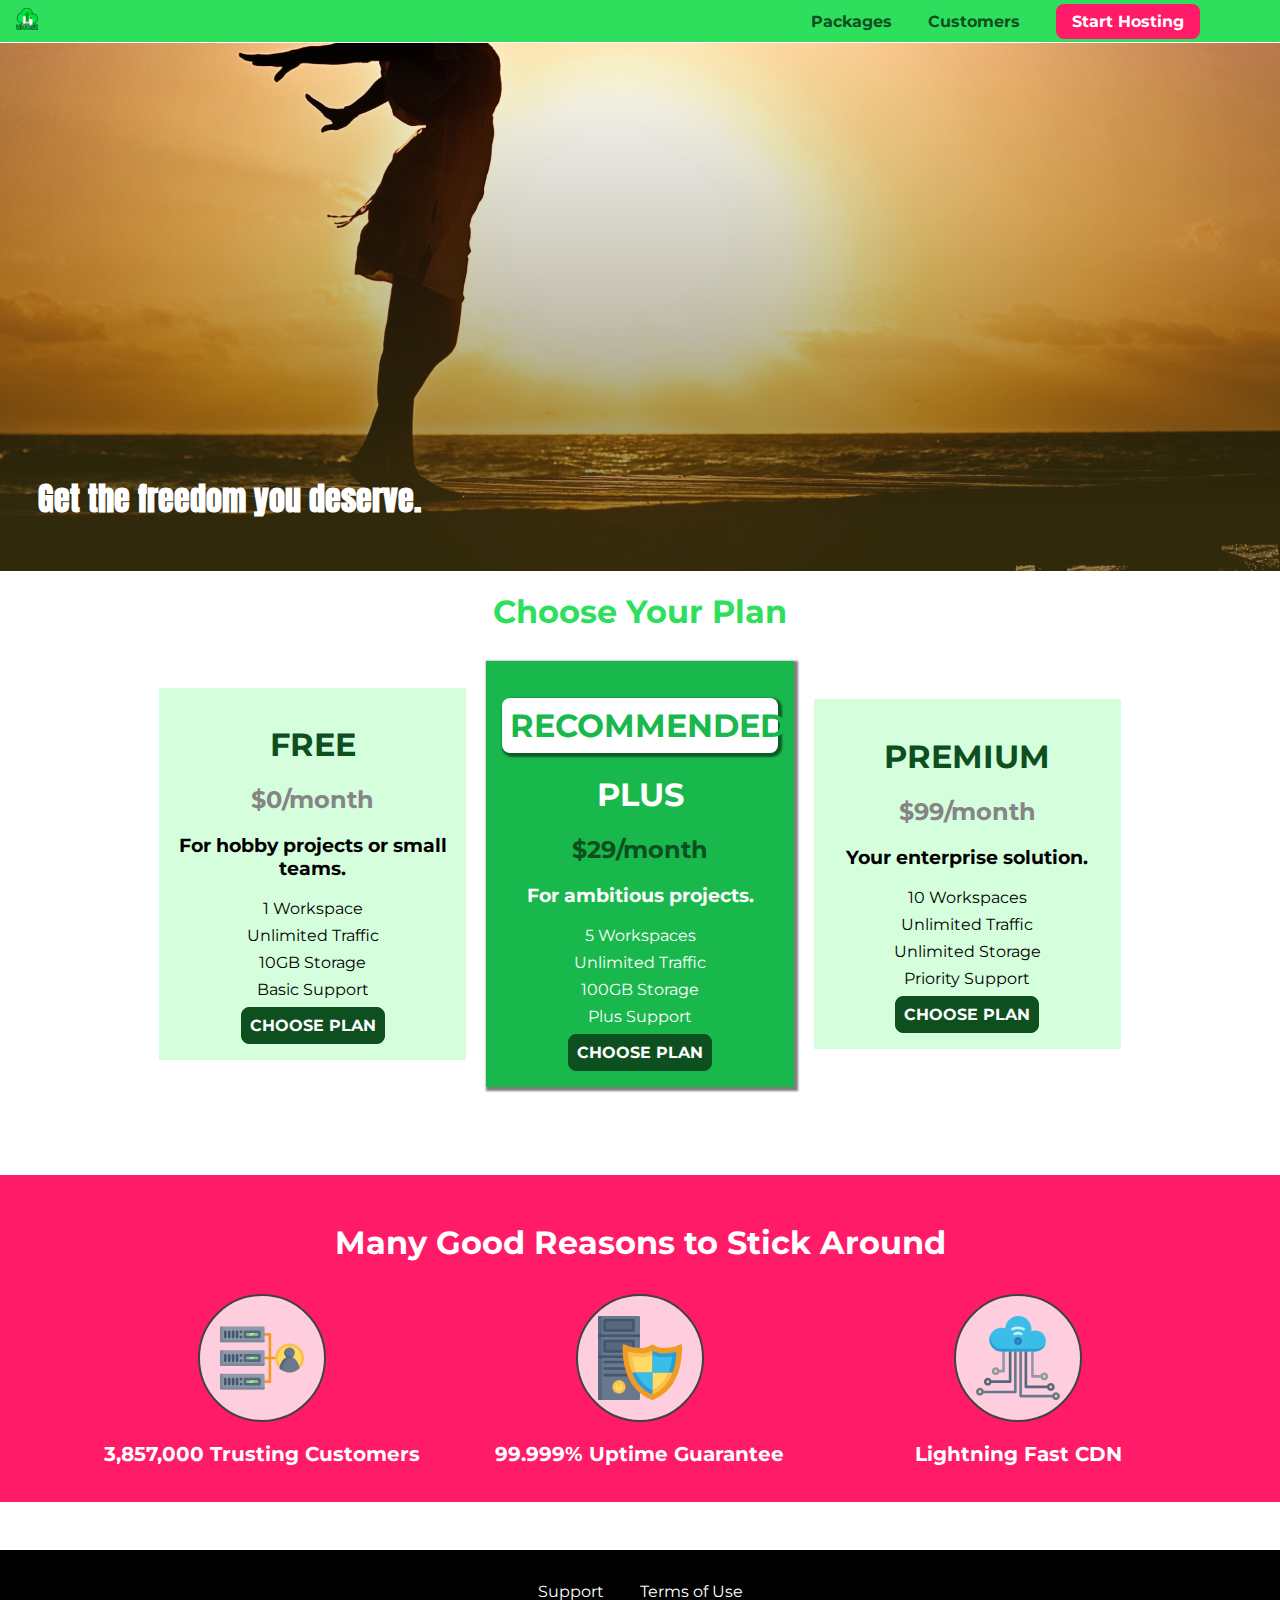
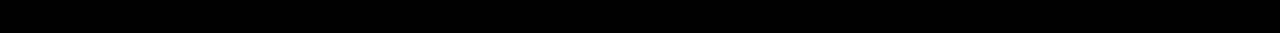
==== index.html @ b47373d7 "add backdrop to each html file and backdrop class in shared css" ====
<!DOCTYPE html>
<html lang="en">

<head>
    <meta charset="UTF-8">
    <meta http-equiv="X-UA-Compatible" content="ie=edge">
    <title>uHost</title>
    <link rel="shortcut icon" href="favicon.png">
    <link href="https://fonts.googleapis.com/css?family=Anton" rel="stylesheet">
    <link href="https://fonts.googleapis.com/css?family=Montserrat:400,700" rel="stylesheet">
    <link rel="stylesheet" href="shared.css">
    <link rel="stylesheet" href="main.css">
</head>

<body>
    <div class="backdrop"></div>
    <header class="main-header">
        <div>
            <a href="index.html" class="main-header__brand">
                <img src="images/uhost-icon.png" alt="uHost - Your favorite hosting company">
            </a>
        </div>
        <nav class="main-nav">
            <ul class="main-nav__items">
                <li class="main-nav__item">
                    <a href="packages/index.html">Packages</a>
                </li>
                <li class="main-nav__item">
                    <a href="customers/index.html">Customers</a>
                </li>
                <li class="main-nav__item main-nav__item--cta">
                    <a href="start-hosting/index.html">Start Hosting</a>
                </li>
            </ul>
        </nav>
    </header>
    <main>
        <section id="product-overview">
            <h1>Get the freedom you deserve.</h1>
        </section>
        <section id="plans">
            <h1 class="section-title">Choose Your Plan</h1>
            <div class="plan__list">
                <article class="plan">
                    <h1 class="plan__title">FREE</h1>
                    <h2 class="plan__price">$0/month</h2>
                    <h3>For hobby projects or small teams.</h3>
                    <ul class="plan__features">
                        <li class="plan__feature">1 Workspace</li>
                        <li class="plan__feature">Unlimited Traffic</li>
                        <li class="plan__feature">10GB Storage</li>
                        <li class="plan__feature">Basic Support</li>
                    </ul>
                    <div>
                        <button class="button">CHOOSE PLAN</button>
                    </div>
                </article>
                <article class="plan plan--highlighted">
                    <h1 class="plan__annotation">RECOMMENDED</h1>
                    <h1 class="plan__title">PLUS</h1>
                    <h2 class="plan__price">$29/month</h2>
                    <h3>For ambitious projects.</h3>
                    <ul class="plan__features">
                        <li class="plan__feature">5 Workspaces</li>
                        <li class="plan__feature">Unlimited Traffic</li>
                        <li class="plan__feature">100GB Storage</li>
                        <li class="plan__feature">Plus Support</li>
                    </ul>
                    <div>
                        <button class="button">CHOOSE PLAN</button>
                    </div>
                </article>
                <article class="plan">
                    <h1 class="plan__title">PREMIUM</h1>
                    <h2 class="plan__price">$99/month</h2>
                    <h3>Your enterprise solution.</h3>
                    <ul class="plan__features">
                        <li class="plan__feature">10 Workspaces</li>
                        <li class="plan__feature">Unlimited Traffic</li>
                        <li class="plan__feature">Unlimited Storage</li>
                        <li class="plan__feature">Priority Support</li>
                    </ul>
                    <div>
                        <button class="button">CHOOSE PLAN</button>
                    </div>
                </article>
            </div>
        </section>
        <section id="key-features">
            <h1 class="section-title">Many Good Reasons to Stick Around</h1>
            <ul class="key-feature__list">
                <li class="key-feature">
                    <div class="key-feature__image">
                        <svg viewBox="0 0 512 512">
                            <path style="fill:#F09B24;" d="M344,248h-32V112c0-4.418-3.582-8-8-8h-40c-4.418,0-8,3.582-8,8s3.582,8,8,8h32v128h-32  c-4.418,0-8,3.582-8,8s3.582,8,8,8h32v128h-32c-4.418,0-8,3.582-8,8s3.582,8,8,8h40c4.418,0,8-3.582,8-8V264h32c4.418,0,8-3.582,8-8  S348.418,248,344,248z"
                            />
                            <path style="fill:#8E9AA9;" d="M264,64H8c-4.418,0-8,3.582-8,8v80c0,4.418,3.582,8,8,8h256c4.418,0,8-3.582,8-8V72  C272,67.582,268.418,64,264,64z"
                            />
                            <path style="fill:#7C899B;" d="M24,144c-4.418,0-8-3.582-8-8V64H8c-4.418,0-8,3.582-8,8v80c0,4.418,3.582,8,8,8h256  c4.418,0,8-3.582,8-8v-8H24z"
                            />
                            <rect x="152" y="96" style="fill:#B8E3A8;" width="88" height="32" />
                            <g>
                                <polygon style="fill:#7EC97D;" points="152,96 152,128 166,128 198,96  " />
                                <polygon style="fill:#7EC97D;" points="220,96 188,128 240,128 240,96  " />
                            </g>
                            <path style="fill:#56677E;" d="M240,136h-88c-4.418,0-8-3.582-8-8V96c0-4.418,3.582-8,8-8h88c4.418,0,8,3.582,8,8v32  C248,132.418,244.418,136,240,136z M160,120h72v-16h-72V120z"
                            />
                            <g>
                                <path style="fill:#435670;" d="M32,136c-4.418,0-8-3.582-8-8V96c0-4.418,3.582-8,8-8s8,3.582,8,8v32C40,132.418,36.418,136,32,136z   "
                                />
                                <path style="fill:#435670;" d="M56,136c-4.418,0-8-3.582-8-8V96c0-4.418,3.582-8,8-8s8,3.582,8,8v32C64,132.418,60.418,136,56,136z   "
                                />
                                <path style="fill:#435670;" d="M80,136c-4.418,0-8-3.582-8-8V96c0-4.418,3.582-8,8-8s8,3.582,8,8v32C88,132.418,84.418,136,80,136z   "
                                />
                                <path style="fill:#435670;" d="M104,136c-4.418,0-8-3.582-8-8V96c0-4.418,3.582-8,8-8s8,3.582,8,8v32   C112,132.418,108.418,136,104,136z"
                                />
                                <path style="fill:#435670;" d="M128,105c-4.418,0-8-3.582-8-8v-1c0-4.418,3.582-8,8-8s8,3.582,8,8v1   C136,101.418,132.418,105,128,105z"
                                />
                                <path style="fill:#435670;" d="M128,136c-4.418,0-8-3.582-8-8v-1c0-4.418,3.582-8,8-8s8,3.582,8,8v1   C136,132.418,132.418,136,128,136z"
                                />
                            </g>
                            <path style="fill:#8E9AA9;" d="M264,208H8c-4.418,0-8,3.582-8,8v80c0,4.418,3.582,8,8,8h256c4.418,0,8-3.582,8-8v-80  C272,211.582,268.418,208,264,208z"
                            />
                            <path style="fill:#7C899B;" d="M24,288c-4.418,0-8-3.582-8-8v-72H8c-4.418,0-8,3.582-8,8v80c0,4.418,3.582,8,8,8h256  c4.418,0,8-3.582,8-8v-8H24z"
                            />
                            <rect x="152" y="240" style="fill:#B8E3A8;" width="88" height="32" />
                            <g>
                                <polygon style="fill:#7EC97D;" points="152,240 152,272 166,272 198,240  " />
                                <polygon style="fill:#7EC97D;" points="220,240 188,272 240,272 240,240  " />
                            </g>
                            <path style="fill:#56677E;" d="M240,280h-88c-4.418,0-8-3.582-8-8v-32c0-4.418,3.582-8,8-8h88c4.418,0,8,3.582,8,8v32  C248,276.418,244.418,280,240,280z M160,264h72v-16h-72V264z"
                            />
                            <g>
                                <path style="fill:#435670;" d="M32,280c-4.418,0-8-3.582-8-8v-32c0-4.418,3.582-8,8-8s8,3.582,8,8v32C40,276.418,36.418,280,32,280   z"
                                />
                                <path style="fill:#435670;" d="M56,280c-4.418,0-8-3.582-8-8v-32c0-4.418,3.582-8,8-8s8,3.582,8,8v32C64,276.418,60.418,280,56,280   z"
                                />
                                <path style="fill:#435670;" d="M80,280c-4.418,0-8-3.582-8-8v-32c0-4.418,3.582-8,8-8s8,3.582,8,8v32C88,276.418,84.418,280,80,280   z"
                                />
                                <path style="fill:#435670;" d="M104,280c-4.418,0-8-3.582-8-8v-32c0-4.418,3.582-8,8-8s8,3.582,8,8v32   C112,276.418,108.418,280,104,280z"
                                />
                                <path style="fill:#435670;" d="M128,249c-4.418,0-8-3.582-8-8v-1c0-4.418,3.582-8,8-8s8,3.582,8,8v1   C136,245.418,132.418,249,128,249z"
                                />
                                <path style="fill:#435670;" d="M128,280c-4.418,0-8-3.582-8-8v-1c0-4.418,3.582-8,8-8s8,3.582,8,8v1   C136,276.418,132.418,280,128,280z"
                                />
                            </g>
                            <path style="fill:#8E9AA9;" d="M264,352H8c-4.418,0-8,3.582-8,8v80c0,4.418,3.582,8,8,8h256c4.418,0,8-3.582,8-8v-80  C272,355.582,268.418,352,264,352z"
                            />
                            <path style="fill:#7C899B;" d="M24,432c-4.418,0-8-3.582-8-8v-72H8c-4.418,0-8,3.582-8,8v80c0,4.418,3.582,8,8,8h256  c4.418,0,8-3.582,8-8v-8H24z"
                            />
                            <rect x="152" y="384" style="fill:#B8E3A8;" width="88" height="32" />
                            <g>
                                <polygon style="fill:#7EC97D;" points="152,384 152,416 166,416 198,384  " />
                                <polygon style="fill:#7EC97D;" points="220,384 188,416 240,416 240,384  " />
                            </g>
                            <path style="fill:#56677E;" d="M240,424h-88c-4.418,0-8-3.582-8-8v-32c0-4.418,3.582-8,8-8h88c4.418,0,8,3.582,8,8v32  C248,420.418,244.418,424,240,424z M160,408h72v-16h-72V408z"
                            />
                            <g>
                                <path style="fill:#435670;" d="M32,424c-4.418,0-8-3.582-8-8v-32c0-4.418,3.582-8,8-8s8,3.582,8,8v32C40,420.418,36.418,424,32,424   z"
                                />
                                <path style="fill:#435670;" d="M56,424c-4.418,0-8-3.582-8-8v-32c0-4.418,3.582-8,8-8s8,3.582,8,8v32C64,420.418,60.418,424,56,424   z"
                                />
                                <path style="fill:#435670;" d="M80,424c-4.418,0-8-3.582-8-8v-32c0-4.418,3.582-8,8-8s8,3.582,8,8v32C88,420.418,84.418,424,80,424   z"
                                />
                                <path style="fill:#435670;" d="M104,424c-4.418,0-8-3.582-8-8v-32c0-4.418,3.582-8,8-8s8,3.582,8,8v32   C112,420.418,108.418,424,104,424z"
                                />
                                <path style="fill:#435670;" d="M128,393c-4.418,0-8-3.582-8-8v-1c0-4.418,3.582-8,8-8s8,3.582,8,8v1   C136,389.418,132.418,393,128,393z"
                                />
                                <path style="fill:#435670;" d="M128,424c-4.418,0-8-3.582-8-8v-1c0-4.418,3.582-8,8-8s8,3.582,8,8v1   C136,420.418,132.418,424,128,424z"
                                />
                            </g>
                            <path style="fill:#F7C14D;" d="M424,168c-48.523,0-88,39.477-88,88s39.477,88,88,88s88-39.477,88-88S472.523,168,424,168z" />
                            <path style="fill:#FFDB66;" d="M424,184c-39.701,0-72,32.299-72,72s32.299,72,72,72s72-32.299,72-72S463.701,184,424,184z" />
                            <path style="fill:#69788D;" d="M484.893,314.16C476.393,274.588,451.922,248,424,248s-52.393,26.588-60.893,66.16  c-0.605,2.82,0.354,5.749,2.511,7.664C381.731,336.124,402.465,344,424,344s42.269-7.876,58.381-22.176  C484.539,319.909,485.498,316.98,484.893,314.16z"
                            />
                            <path style="fill:#56677E;" d="M434.053,249.171C430.768,248.403,427.411,248,424,248c-27.922,0-52.393,26.588-60.893,66.16  c-0.605,2.82,0.354,5.749,2.511,7.664c3.383,3.002,6.979,5.703,10.734,8.125C384.904,286.243,407.373,255.378,434.053,249.171z"
                            />
                            <path style="fill:#69788D;" d="M424,192c-17.645,0-32,14.355-32,32s14.355,32,32,32s32-14.355,32-32S441.645,192,424,192z" />
                            <path style="fill:#56677E;" d="M432,248c-17.645,0-32-14.355-32-32c0-6.783,2.128-13.076,5.742-18.258  C397.444,203.53,392,213.138,392,224c0,17.645,14.355,32,32,32c10.862,0,20.471-5.444,26.258-13.742  C445.076,245.872,438.783,248,432,248z"
                            />

                        </svg>
                    </div>
                    <p class="key-feature__description">3,857,000 Trusting Customers</p>
                </li>
                <li class="key-feature">
                    <div class="key-feature__image">
                        <svg viewBox="0 0 512 512">
                            <path style="fill:#69788D;" d="M248,0H8C3.582,0,0,3.582,0,8v496c0,4.418,3.582,8,8,8h240c4.418,0,8-3.582,8-8V8  C256,3.582,252.418,0,248,0z"
                            />
                            <path style="fill:#56677E;" d="M24,504V8c0-4.418,3.582-8,8-8H8C3.582,0,0,3.582,0,8v496c0,4.418,3.582,8,8,8h24  C27.582,512,24,508.418,24,504z"
                            />
                            <g>
                                <rect x="0" y="112" style="fill:#435670;" width="256" height="16" />
                                <rect x="0" y="240" style="fill:#435670;" width="256" height="16" />
                            </g>
                            <path style="fill:#F7C14D;" d="M128,392c-22.056,0-40,17.944-40,40s17.944,40,40,40s40-17.944,40-40S150.056,392,128,392z" />
                            <path style="fill:#FFDB66;" d="M128,408c-13.233,0-24,10.767-24,24s10.767,24,24,24s24-10.767,24-24S141.233,408,128,408z" />
                            <path style="fill:#F7C14D;" d="M128,392c-2.739,0-5.414,0.278-8,0.805V424c0,4.418,3.582,8,8,8c4.418,0,8-3.582,8-8v-31.195  C133.414,392.278,130.739,392,128,392z"
                            />
                            <g>
                                <path style="fill:#435670;" d="M216,288H40c-4.418,0-8-3.582-8-8s3.582-8,8-8h176c4.418,0,8,3.582,8,8S220.418,288,216,288z"
                                />
                                <path style="fill:#435670;" d="M216,328H40c-4.418,0-8-3.582-8-8s3.582-8,8-8h176c4.418,0,8,3.582,8,8S220.418,328,216,328z"
                                />
                                <path style="fill:#435670;" d="M216,368H40c-4.418,0-8-3.582-8-8s3.582-8,8-8h176c4.418,0,8,3.582,8,8S220.418,368,216,368z"
                                />
                                <path style="fill:#435670;" d="M216,16H40c-4.418,0-8,3.582-8,8v64c0,4.418,3.582,8,8,8h176c4.418,0,8-3.582,8-8V24   C224,19.582,220.418,16,216,16z"
                                />
                            </g>
                            <rect x="48" y="32" style="fill:#56677E;" width="160" height="48" />
                            <path style="fill:#435670;" d="M216,144H40c-4.418,0-8,3.582-8,8v64c0,4.418,3.582,8,8,8h176c4.418,0,8-3.582,8-8v-64  C224,147.582,220.418,144,216,144z"
                            />
                            <rect x="48" y="160" style="fill:#56677E;" width="160" height="48" />
                            <path style="fill:#F09B24;" d="M511.747,180.237c-0.194-6.537-8.107-10.107-13.135-5.894c-5.6,4.693-42.904,21.282-98.514,21.282  c-33.45,0-64.625-20.999-64.929-21.206c-2.9-1.991-6.764-1.85-9.512,0.346c-2.677,2.135-27.201,20.86-63.793,20.86  c-55.607,0-92.914-16.589-98.515-21.282c-5.028-4.211-12.941-0.645-13.135,5.894c-1.634,54.834,4.655,105.941,18.693,151.903  c12.096,39.604,29.759,74.047,52.497,102.373c27.538,34.304,62.743,59.882,104.66,76.045c3.069,1.918,6.757,1.921,9.83,0  c41.917-16.163,77.122-41.741,104.66-76.045c22.738-28.326,40.401-62.77,52.497-102.373  C507.092,286.179,513.381,235.071,511.747,180.237z"
                            />
                            <path style="fill:#F7C14D;" d="M476.21,221.226c-1.953-1.631-4.568-2.235-7.036-1.628c-21.686,5.327-44.926,8.028-69.075,8.028  c-25.926,0-49.633-8.975-64.955-16.504c-2.307-1.134-5.016-1.091-7.284,0.116c-14.059,7.477-36.919,16.388-65.994,16.388  c-24.153,0-47.394-2.701-69.075-8.028c-5.155-1.268-10.221,2.966-9.894,8.261c2.077,33.693,7.668,65.635,16.616,94.935  c22.774,74.565,66.139,126.334,128.888,153.868c2.032,0.891,4.397,0.891,6.43,0c61.777-27.107,104.716-78.876,127.62-153.868  c8.948-29.3,14.539-61.241,16.616-94.935C479.224,225.319,478.163,222.856,476.21,221.226z"
                            />
                            <path style="fill:#FFDB66;" d="M331.609,451.727c-52.604-25.289-89.304-70.987-109.144-135.944  c-6.532-21.39-11.162-44.336-13.82-68.447c17.133,2.852,34.952,4.291,53.22,4.291c29.394,0,53.376-7.793,69.978-15.561  c17.44,7.736,41.656,15.561,68.256,15.561c18.267,0,36.085-1.439,53.219-4.291c-2.659,24.112-7.288,47.06-13.82,68.448  C419.545,381.108,383.27,426.805,331.609,451.727z"
                            />
                            <g>
                                <path style="fill:#2C9DD4;" d="M479.066,227.858c0.157-2.539-0.903-5.002-2.856-6.633s-4.568-2.235-7.036-1.628   c-21.686,5.327-44.926,8.028-69.075,8.028c-25.926,0-49.633-8.975-64.955-16.504c-1.057-0.52-2.2-0.78-3.345-0.806l-0.072,133.351   h123.601c2.556-6.746,4.933-13.702,7.123-20.874C471.398,293.493,476.989,261.552,479.066,227.858z"
                                />
                                <path style="fill:#2C9DD4;" d="M206.658,343.667c24.153,63.42,65.028,108.108,121.743,132.995c1.031,0.452,2.147,0.673,3.263,0.666   l0.063-133.661H206.658z"
                                />
                            </g>
                            <g>
                                <path style="fill:#3CBDE8;" d="M439.497,315.783c6.532-21.389,11.161-44.336,13.82-68.448c-17.134,2.852-34.952,4.291-53.219,4.291   c-26.6,0-50.815-7.824-68.256-15.561l-0.116,107.601h97.758C433.179,334.807,436.524,325.518,439.497,315.783z"
                                />
                                <path style="fill:#3CBDE8;" d="M232.523,343.667c21.144,50.298,54.363,86.56,99.087,108.06l0.117-108.06H232.523z" />
                            </g>
                        </svg>
                    </div>
                    <p class="key-feature__description">99.999% Uptime Guarantee</p>
                </li>
                <li class="key-feature">
                    <div class="key-feature__image">
                        <svg viewBox="0 0 512 512">
                            <path style="fill:#8E9AA9;" d="M168,200c-4.418,0-8,3.582-8,8v120h-17.376c-3.302-9.311-12.194-16-22.624-16  c-13.234,0-24,10.767-24,24s10.766,24,24,24c10.429,0,19.321-6.689,22.624-16H168c4.418,0,8-3.582,8-8V208  C176,203.582,172.418,200,168,200z"
                            />
                            <path style="fill:#FFDB66;" d="M120,328c-4.411,0-8,3.589-8,8s3.589,8,8,8s8-3.589,8-8S124.411,328,120,328z" />
                            <path style="fill:#56677E;" d="M208,200c-4.418,0-8,3.582-8,8v184H94.624C91.322,382.689,82.43,376,72,376  c-13.234,0-24,10.767-24,24s10.766,24,24,24c10.429,0,19.321-6.689,22.624-16H208c4.418,0,8-3.582,8-8V208  C216,203.582,212.418,200,208,200z"
                            />
                            <path style="fill:#FFDB66;" d="M72,392c-4.411,0-8,3.589-8,8s3.589,8,8,8s8-3.589,8-8S76.411,392,72,392z" />
                            <path style="fill:#69788D;" d="M240,208c-4.418,0-8,3.582-8,8v239H47.24c-2.671-10.34-12.078-18-23.24-18c-13.234,0-24,10.767-24,24  s10.766,24,24,24c9.666,0,18.009-5.747,21.809-14H240c4.418,0,8-3.582,8-8V216C248,211.582,244.418,208,240,208z"
                            />
                            <path style="fill:#FFDB66;" d="M24,453c-4.411,0-8,3.589-8,8s3.589,8,8,8s8-3.589,8-8S28.411,453,24,453z" />
                            <path style="fill:#69788D;" d="M488,464c-10.429,0-19.321,6.689-22.624,16H280V208c0-4.418-3.582-8-8-8s-8,3.582-8,8v280  c0,4.418,3.582,8,8,8h193.376c3.302,9.311,12.194,16,22.624,16c13.234,0,24-10.767,24-24S501.234,464,488,464z"
                            />
                            <path style="fill:#FFDB66;" d="M488,480c-4.411,0-8,3.589-8,8s3.589,8,8,8s8-3.589,8-8S492.411,480,488,480z" />
                            <path style="fill:#56677E;" d="M456,408c-10.429,0-19.321,6.689-22.624,16H312V208c0-4.418-3.582-8-8-8s-8,3.582-8,8v224  c0,4.418,3.582,8,8,8h129.376c3.302,9.311,12.194,16,22.624,16c13.234,0,24-10.767,24-24S469.234,408,456,408z"
                            />
                            <path style="fill:#FFDB66;" d="M456,424c-4.411,0-8,3.589-8,8s3.589,8,8,8s8-3.589,8-8S460.411,424,456,424z" />
                            <path style="fill:#8E9AA9;" d="M416,344c-10.429,0-19.321,6.689-22.624,16H352V208c0-4.418-3.582-8-8-8s-8,3.582-8,8v160  c0,4.418,3.582,8,8,8h49.376c3.302,9.311,12.194,16,22.624,16c13.234,0,24-10.767,24-24S429.234,344,416,344z"
                            />
                            <path style="fill:#FFDB66;" d="M416,360c-4.411,0-8,3.589-8,8s3.589,8,8,8s8-3.589,8-8S420.411,360,416,360z" />
                            <path style="fill:#3CBDE8;" d="M362,88c-8.741,0-17.231,1.751-25.06,5.085C337.646,88.797,338,84.43,338,80  c0-44.112-35.888-80-80-80c-42.823,0-77.895,33.816-79.909,76.149C170.393,73.415,162.244,72,154,72c-39.701,0-72,32.299-72,72  s32.299,72,72,72h208c35.29,0,64-28.71,64-64S397.29,88,362,88z"
                            />
                            <path style="fill:#2C9DD4;" d="M368,200H160c-39.701,0-72-32.299-72-72c0-5.863,0.721-11.559,2.05-17.019  C84.918,120.88,82,132.102,82,144c0,39.701,32.299,72,72,72h208c30.389,0,55.88-21.296,62.379-49.743  C413.565,186.327,392.352,200,368,200z"
                            />
                            <path style="fill:#2A7DB5;" d="M256,128c-13.234,0-24,10.767-24,24s10.766,24,24,24c13.233,0,24-10.767,24-24S269.233,128,256,128z"
                            />
                            <path style="fill:#2C9DD4;" d="M256,144c-4.411,0-8,3.589-8,8s3.589,8,8,8c4.411,0,8-3.589,8-8S260.411,144,256,144z" />
                            <g>
                                <path style="fill:#C5F1FA;" d="M221.755,87.695c-2.994,0-5.864-1.688-7.233-4.572c-1.894-3.991-0.194-8.763,3.798-10.657   C230.157,66.849,242.834,64,256,64c13.166,0,25.844,2.849,37.68,8.466c3.992,1.895,5.692,6.666,3.798,10.657   s-6.666,5.692-10.657,3.798C277.144,82.328,266.774,80,256,80c-10.774,0-21.144,2.328-30.821,6.921   C224.072,87.446,222.904,87.695,221.755,87.695z"
                                />
                                <path style="fill:#C5F1FA;" d="M276.545,116.618c-1.148,0-2.316-0.249-3.424-0.774C267.745,113.293,261.985,112,256,112   c-5.985,0-11.745,1.293-17.121,3.844c-3.991,1.895-8.763,0.192-10.657-3.798c-1.894-3.992-0.193-8.764,3.798-10.657   C239.557,97.813,247.625,96,256,96c8.376,0,16.444,1.813,23.98,5.389c3.991,1.894,5.692,6.665,3.798,10.657   C282.41,114.93,279.539,116.618,276.545,116.618z"
                                />
                            </g>

                        </svg>
                    </div>
                    <p class="key-feature__description">Lightning Fast CDN</p>
                </li>
            </ul>
        </section>
    </main>
    <footer class="main-footer">
        <nav>
            <ul class="main-footer__links">
                <li class="main-footer__link">
                    <a href="#">Support</a>
                </li>
                <li class="main-footer__link">
                    <a href="#">Terms of Use</a>
                </li>
            </ul>
        </nav>
    </footer>
</body>

</html>
---- shared.css ----
* {
  box-sizing: border-box;
}

body {
  font-family: 'Montserrat', sans-serif;
  margin: 0;
}

.backdrop {
  display: none;
  position: fixed;
  z-index: 100;
  width: 100%;
  height: 100%;
  background: rgba(0,0,0,0.5);
}

.main-header {
  width: 100%;
  position: fixed;
  top: 0;
  left: 0;
  background: #2ddf5c;
  padding: 8px 16px;
  z-index: 1;
}

.main-header > div {
  display: inline-block;
  vertical-align: middle;
}

.main-header__brand {
  color: #0e4f1f;
  text-decoration: none;
  font-weight: bold;
  font-size: 22px;
  height: 22px;
  /* width: 20px; */
  display: inline-block;
}

.main-header__brand img {
  height: 100%;
  /* width: 100%; */
}

.main-nav {
  display: inline-block;
  text-align: right;
  width: calc(100% - 74px);
  vertical-align: middle;
}

.main-nav__items {
  margin: 0;
  padding: 0;
  list-style: none;
}

.main-nav__item {
  display: inline-block;
  margin: 0 16px;
}

.main-nav__item a {
  text-decoration: none;
  color: #0e4f1f;
  font-weight: bold;
  padding: 3px 0;
}

.main-nav__item a:hover,
.main-nav__item a:active {
  color: white;
  border-bottom: 5px solid white;
}

.main-nav__item--cta a {
  color: white;
  background: #ff1b68;
  padding: 8px 16px;
  border-radius: 8px;
}

.main-nav__item--cta a:hover,
.main-nav__item--cta a:active {
  color: #ff1b68;
  background: white;
  border: none;
}

.main-footer {
  background: black;
  padding: 32px;
  margin-top: 48px;
}

.main-footer__links {
  list-style: none;
  margin: 0;
  padding: 0;
  text-align: center;
}

.main-footer__link {
  display: inline-block;
  margin: 0 16px;
}

.main-footer__link a {
  color: white;
  text-decoration: none;
}

.main-footer__link a:hover,
.main-footer__link a:active {
  color: #ccc;
}

.button {
  background: #0e4f1f;
  color: white;
  font: inherit;
  border: 1.5px solid #0e4f1f;
  padding: 8px;
  border-radius: 8px;
  font-weight: bold;
  cursor: pointer;
}

.button:hover,
.button:active {
  background: white;
  color: #0e4f1f;
}

.button:focus {
  outline: none;
}
---- main.css ----
#product-overview {
  background: linear-gradient(to top, rgba(80, 68, 18, 0.6) 10%, transparent),
    url("images/freedom.jpg") left 10% bottom 20%/cover no-repeat border-box,
    #ff1b68;
  /* background-image: url("freedom.jpg");
    background-size: cover;
    background-position: left 10% bottom 20%; */
  /* background-repeat: no-repeat;
    background-origin: border-box;
    background-clip: border-box; */
  /* background-image: linear-gradient(180deg, red 70%, blue 60%, rgba(0,0,0,0.5)); */
  /* background-image: radial-gradient(ellipse farthest-corner at 20% 50%, red, blue 70%, green); */
  width: 100%;
  height: 528px;
  padding: 10px;
  margin-top: 43px;
  /* border: 5px dashed red; */
  position: relative;
}

.section-title {
  color: #2ddf5c;
  text-align: center;
}

#product-overview h1 {
  color: white;
  font-family: "Anton", sans-serif;
  position: absolute;
  bottom: 5%;
  left: 3%;
}

.plan__list {
  width: 80%;
  margin: auto;
  text-align: center;
}

.plan {
  background: #d5ffdc;
  text-align: center;
  padding: 16px;
  margin: 8px;
  display: inline-block;
  width: 30%;
  vertical-align: middle;
}

.plan--highlighted {
  background: #19b84c;
  color: white;
  box-shadow: 2px 2px 2px 2px rgba(0, 0, 0, 0.5);
}

.plan__annotation {
  background: white;
  color: #19b84c;
  padding: 8px;
  box-shadow: 2px 2px 2px 2px rgba(0, 0, 0, 0.5);
  border-radius: 8px;
}

.plan__title {
  color: #0e4f1f;
}

.plan__price {
  color: #858585;
}

.plan--highlighted .plan__title {
  color: white;
}

.plan--highlighted .plan__price {
  color: #0e4f1f;
}

.plan__features {
  list-style: none;
  margin: 0;
  padding: 0;
}

.plan__feature {
  margin: 8px 0;
}

#key-features {
  background: #ff1b68;
  margin-top: 80px;
  padding: 16px;
}

#key-features .section-title {
  color: white;
  margin: 32px;
}

.key-feature__list {
  list-style: none;
  margin: 0;
  padding: 0;
  text-align: center;
}

.key-feature {
  display: inline-block;
  width: 30%;
  vertical-align: top;
}

.key-feature__image {
  background: #ffcede;
  width: 128px;
  height: 128px;
  border: 2px solid #424242;
  border-radius: 50%;
  margin: auto;
  padding: 20px;
}

.key-feature__description {
  text-align: center;
  font-weight: bold;
  color: white;
  font-size: 20px;
}

/* h1 {
    font-family: sans-serif;
} */
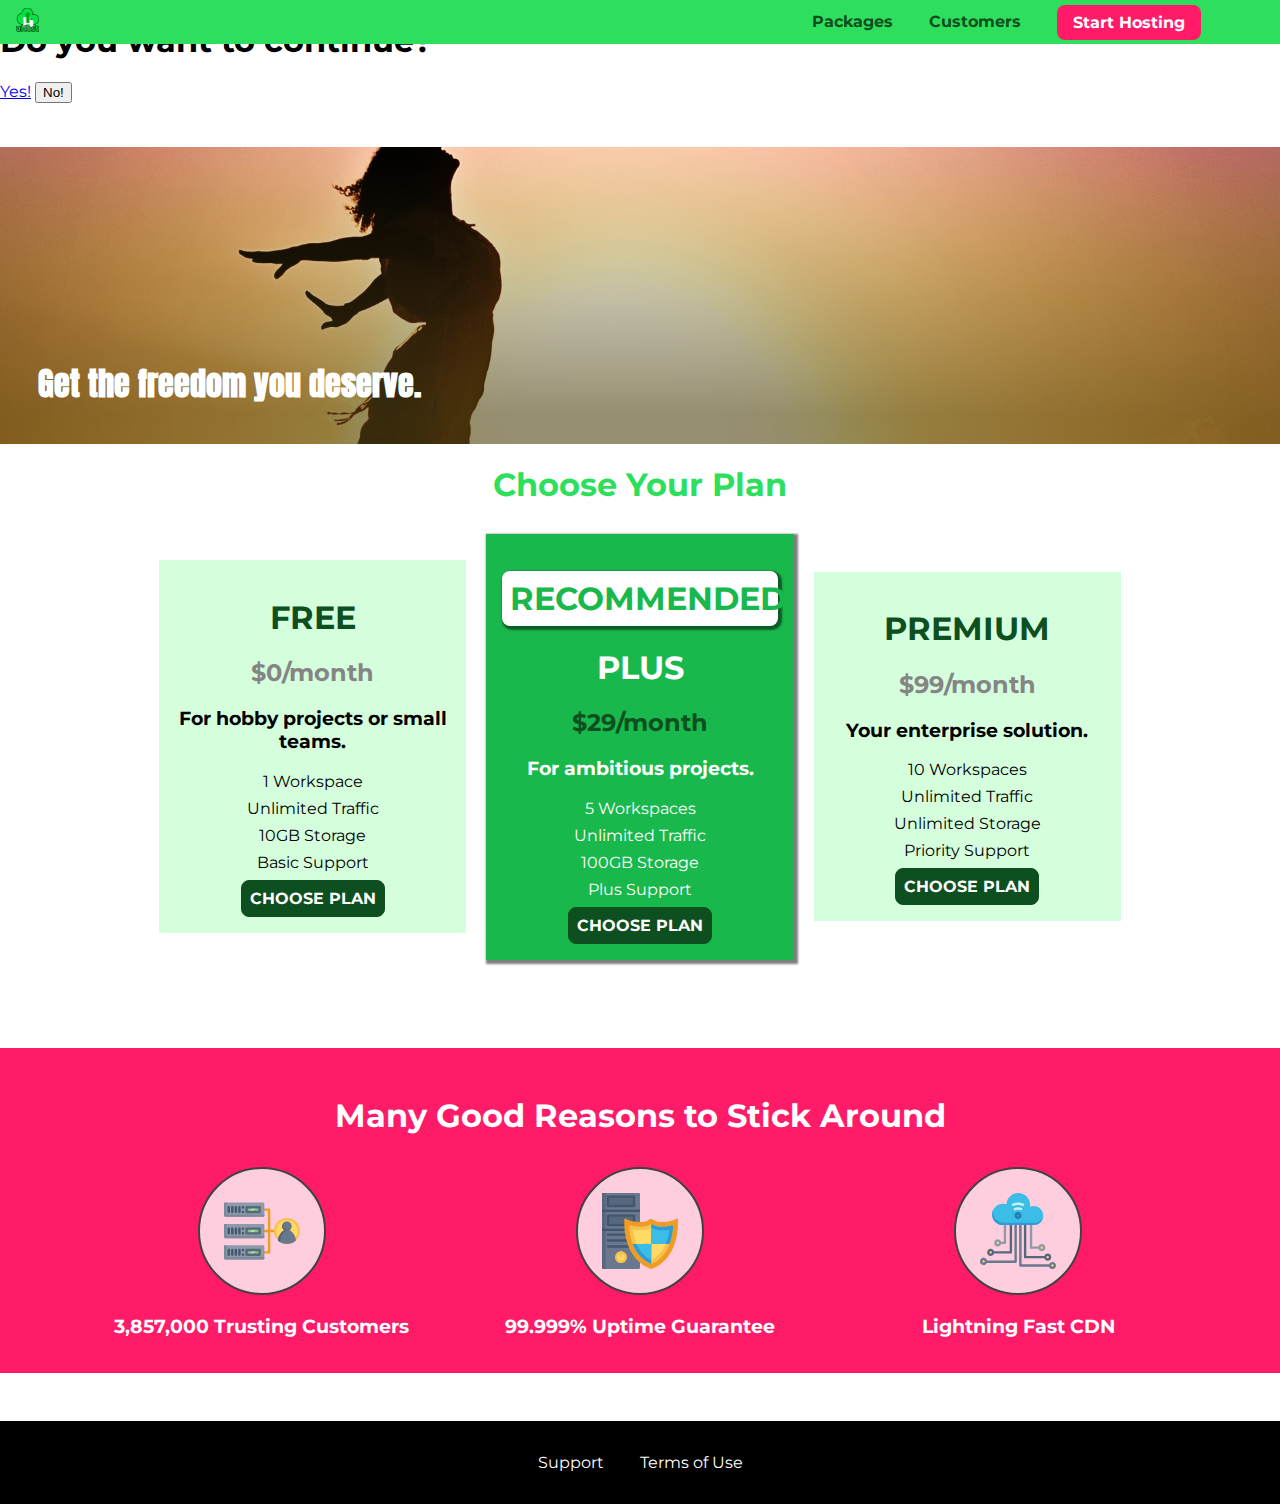
==== commit 5e98f65d: "add modal class to main html" ====
--- a/index.html
+++ b/index.html
@@ -1,292 +1,517 @@
 <!DOCTYPE html>
 <html lang="en">
+  <head>
+    <meta charset="UTF-8" />
+    <meta http-equiv="X-UA-Compatible" content="ie=edge" />
+    <title>uHost</title>
+    <link rel="shortcut icon" href="favicon.png" />
+    <link
+      href="https://fonts.googleapis.com/css?family=Anton"
+      rel="stylesheet"
+    />
+    <link
+      href="https://fonts.googleapis.com/css?family=Montserrat:400,700"
+      rel="stylesheet"
+    />
+    <link rel="stylesheet" href="shared.css" />
+    <link rel="stylesheet" href="main.css" />
+  </head>
 
-<head>
-    <meta charset="UTF-8">
-    <meta http-equiv="X-UA-Compatible" content="ie=edge">
-    <title>uHost</title>
-    <link rel="shortcut icon" href="favicon.png">
-    <link href="https://fonts.googleapis.com/css?family=Anton" rel="stylesheet">
-    <link href="https://fonts.googleapis.com/css?family=Montserrat:400,700" rel="stylesheet">
-    <link rel="stylesheet" href="shared.css">
-    <link rel="stylesheet" href="main.css">
-</head>
-
-<body>
+  <body>
     <div class="backdrop"></div>
+    <div class="modal">
+      <h1 class="modal__title">Do you want to continue?</h1>
+      <div class="modal__actions">
+        <a href="start-hosting/index.html" class="modal__action">Yes!</a>
+        <button class="modal__action modal__action--negative" type="button">
+          No!
+        </button>
+      </div>
+    </div>
     <header class="main-header">
-        <div>
-            <a href="index.html" class="main-header__brand">
-                <img src="images/uhost-icon.png" alt="uHost - Your favorite hosting company">
-            </a>
-        </div>
-        <nav class="main-nav">
-            <ul class="main-nav__items">
-                <li class="main-nav__item">
-                    <a href="packages/index.html">Packages</a>
-                </li>
-                <li class="main-nav__item">
-                    <a href="customers/index.html">Customers</a>
-                </li>
-                <li class="main-nav__item main-nav__item--cta">
-                    <a href="start-hosting/index.html">Start Hosting</a>
-                </li>
-            </ul>
-        </nav>
+      <div>
+        <a href="index.html" class="main-header__brand">
+          <img
+            src="images/uhost-icon.png"
+            alt="uHost - Your favorite hosting company"
+          />
+        </a>
+      </div>
+      <nav class="main-nav">
+        <ul class="main-nav__items">
+          <li class="main-nav__item">
+            <a href="packages/index.html">Packages</a>
+          </li>
+          <li class="main-nav__item">
+            <a href="customers/index.html">Customers</a>
+          </li>
+          <li class="main-nav__item main-nav__item--cta">
+            <a href="start-hosting/index.html">Start Hosting</a>
+          </li>
+        </ul>
+      </nav>
     </header>
     <main>
-        <section id="product-overview">
-            <h1>Get the freedom you deserve.</h1>
-        </section>
-        <section id="plans">
-            <h1 class="section-title">Choose Your Plan</h1>
-            <div class="plan__list">
-                <article class="plan">
-                    <h1 class="plan__title">FREE</h1>
-                    <h2 class="plan__price">$0/month</h2>
-                    <h3>For hobby projects or small teams.</h3>
-                    <ul class="plan__features">
-                        <li class="plan__feature">1 Workspace</li>
-                        <li class="plan__feature">Unlimited Traffic</li>
-                        <li class="plan__feature">10GB Storage</li>
-                        <li class="plan__feature">Basic Support</li>
-                    </ul>
-                    <div>
-                        <button class="button">CHOOSE PLAN</button>
-                    </div>
-                </article>
-                <article class="plan plan--highlighted">
-                    <h1 class="plan__annotation">RECOMMENDED</h1>
-                    <h1 class="plan__title">PLUS</h1>
-                    <h2 class="plan__price">$29/month</h2>
-                    <h3>For ambitious projects.</h3>
-                    <ul class="plan__features">
-                        <li class="plan__feature">5 Workspaces</li>
-                        <li class="plan__feature">Unlimited Traffic</li>
-                        <li class="plan__feature">100GB Storage</li>
-                        <li class="plan__feature">Plus Support</li>
-                    </ul>
-                    <div>
-                        <button class="button">CHOOSE PLAN</button>
-                    </div>
-                </article>
-                <article class="plan">
-                    <h1 class="plan__title">PREMIUM</h1>
-                    <h2 class="plan__price">$99/month</h2>
-                    <h3>Your enterprise solution.</h3>
-                    <ul class="plan__features">
-                        <li class="plan__feature">10 Workspaces</li>
-                        <li class="plan__feature">Unlimited Traffic</li>
-                        <li class="plan__feature">Unlimited Storage</li>
-                        <li class="plan__feature">Priority Support</li>
-                    </ul>
-                    <div>
-                        <button class="button">CHOOSE PLAN</button>
-                    </div>
-                </article>
+      <section id="product-overview">
+        <h1>Get the freedom you deserve.</h1>
+      </section>
+      <section id="plans">
+        <h1 class="section-title">Choose Your Plan</h1>
+        <div class="plan__list">
+          <article class="plan">
+            <h1 class="plan__title">FREE</h1>
+            <h2 class="plan__price">$0/month</h2>
+            <h3>For hobby projects or small teams.</h3>
+            <ul class="plan__features">
+              <li class="plan__feature">1 Workspace</li>
+              <li class="plan__feature">Unlimited Traffic</li>
+              <li class="plan__feature">10GB Storage</li>
+              <li class="plan__feature">Basic Support</li>
+            </ul>
+            <div>
+              <button class="button">CHOOSE PLAN</button>
             </div>
-        </section>
-        <section id="key-features">
-            <h1 class="section-title">Many Good Reasons to Stick Around</h1>
-            <ul class="key-feature__list">
-                <li class="key-feature">
-                    <div class="key-feature__image">
-                        <svg viewBox="0 0 512 512">
-                            <path style="fill:#F09B24;" d="M344,248h-32V112c0-4.418-3.582-8-8-8h-40c-4.418,0-8,3.582-8,8s3.582,8,8,8h32v128h-32  c-4.418,0-8,3.582-8,8s3.582,8,8,8h32v128h-32c-4.418,0-8,3.582-8,8s3.582,8,8,8h40c4.418,0,8-3.582,8-8V264h32c4.418,0,8-3.582,8-8  S348.418,248,344,248z"
-                            />
-                            <path style="fill:#8E9AA9;" d="M264,64H8c-4.418,0-8,3.582-8,8v80c0,4.418,3.582,8,8,8h256c4.418,0,8-3.582,8-8V72  C272,67.582,268.418,64,264,64z"
-                            />
-                            <path style="fill:#7C899B;" d="M24,144c-4.418,0-8-3.582-8-8V64H8c-4.418,0-8,3.582-8,8v80c0,4.418,3.582,8,8,8h256  c4.418,0,8-3.582,8-8v-8H24z"
-                            />
-                            <rect x="152" y="96" style="fill:#B8E3A8;" width="88" height="32" />
-                            <g>
-                                <polygon style="fill:#7EC97D;" points="152,96 152,128 166,128 198,96  " />
-                                <polygon style="fill:#7EC97D;" points="220,96 188,128 240,128 240,96  " />
-                            </g>
-                            <path style="fill:#56677E;" d="M240,136h-88c-4.418,0-8-3.582-8-8V96c0-4.418,3.582-8,8-8h88c4.418,0,8,3.582,8,8v32  C248,132.418,244.418,136,240,136z M160,120h72v-16h-72V120z"
-                            />
-                            <g>
-                                <path style="fill:#435670;" d="M32,136c-4.418,0-8-3.582-8-8V96c0-4.418,3.582-8,8-8s8,3.582,8,8v32C40,132.418,36.418,136,32,136z   "
-                                />
-                                <path style="fill:#435670;" d="M56,136c-4.418,0-8-3.582-8-8V96c0-4.418,3.582-8,8-8s8,3.582,8,8v32C64,132.418,60.418,136,56,136z   "
-                                />
-                                <path style="fill:#435670;" d="M80,136c-4.418,0-8-3.582-8-8V96c0-4.418,3.582-8,8-8s8,3.582,8,8v32C88,132.418,84.418,136,80,136z   "
-                                />
-                                <path style="fill:#435670;" d="M104,136c-4.418,0-8-3.582-8-8V96c0-4.418,3.582-8,8-8s8,3.582,8,8v32   C112,132.418,108.418,136,104,136z"
-                                />
-                                <path style="fill:#435670;" d="M128,105c-4.418,0-8-3.582-8-8v-1c0-4.418,3.582-8,8-8s8,3.582,8,8v1   C136,101.418,132.418,105,128,105z"
-                                />
-                                <path style="fill:#435670;" d="M128,136c-4.418,0-8-3.582-8-8v-1c0-4.418,3.582-8,8-8s8,3.582,8,8v1   C136,132.418,132.418,136,128,136z"
-                                />
-                            </g>
-                            <path style="fill:#8E9AA9;" d="M264,208H8c-4.418,0-8,3.582-8,8v80c0,4.418,3.582,8,8,8h256c4.418,0,8-3.582,8-8v-80  C272,211.582,268.418,208,264,208z"
-                            />
-                            <path style="fill:#7C899B;" d="M24,288c-4.418,0-8-3.582-8-8v-72H8c-4.418,0-8,3.582-8,8v80c0,4.418,3.582,8,8,8h256  c4.418,0,8-3.582,8-8v-8H24z"
-                            />
-                            <rect x="152" y="240" style="fill:#B8E3A8;" width="88" height="32" />
-                            <g>
-                                <polygon style="fill:#7EC97D;" points="152,240 152,272 166,272 198,240  " />
-                                <polygon style="fill:#7EC97D;" points="220,240 188,272 240,272 240,240  " />
-                            </g>
-                            <path style="fill:#56677E;" d="M240,280h-88c-4.418,0-8-3.582-8-8v-32c0-4.418,3.582-8,8-8h88c4.418,0,8,3.582,8,8v32  C248,276.418,244.418,280,240,280z M160,264h72v-16h-72V264z"
-                            />
-                            <g>
-                                <path style="fill:#435670;" d="M32,280c-4.418,0-8-3.582-8-8v-32c0-4.418,3.582-8,8-8s8,3.582,8,8v32C40,276.418,36.418,280,32,280   z"
-                                />
-                                <path style="fill:#435670;" d="M56,280c-4.418,0-8-3.582-8-8v-32c0-4.418,3.582-8,8-8s8,3.582,8,8v32C64,276.418,60.418,280,56,280   z"
-                                />
-                                <path style="fill:#435670;" d="M80,280c-4.418,0-8-3.582-8-8v-32c0-4.418,3.582-8,8-8s8,3.582,8,8v32C88,276.418,84.418,280,80,280   z"
-                                />
-                                <path style="fill:#435670;" d="M104,280c-4.418,0-8-3.582-8-8v-32c0-4.418,3.582-8,8-8s8,3.582,8,8v32   C112,276.418,108.418,280,104,280z"
-                                />
-                                <path style="fill:#435670;" d="M128,249c-4.418,0-8-3.582-8-8v-1c0-4.418,3.582-8,8-8s8,3.582,8,8v1   C136,245.418,132.418,249,128,249z"
-                                />
-                                <path style="fill:#435670;" d="M128,280c-4.418,0-8-3.582-8-8v-1c0-4.418,3.582-8,8-8s8,3.582,8,8v1   C136,276.418,132.418,280,128,280z"
-                                />
-                            </g>
-                            <path style="fill:#8E9AA9;" d="M264,352H8c-4.418,0-8,3.582-8,8v80c0,4.418,3.582,8,8,8h256c4.418,0,8-3.582,8-8v-80  C272,355.582,268.418,352,264,352z"
-                            />
-                            <path style="fill:#7C899B;" d="M24,432c-4.418,0-8-3.582-8-8v-72H8c-4.418,0-8,3.582-8,8v80c0,4.418,3.582,8,8,8h256  c4.418,0,8-3.582,8-8v-8H24z"
-                            />
-                            <rect x="152" y="384" style="fill:#B8E3A8;" width="88" height="32" />
-                            <g>
-                                <polygon style="fill:#7EC97D;" points="152,384 152,416 166,416 198,384  " />
-                                <polygon style="fill:#7EC97D;" points="220,384 188,416 240,416 240,384  " />
-                            </g>
-                            <path style="fill:#56677E;" d="M240,424h-88c-4.418,0-8-3.582-8-8v-32c0-4.418,3.582-8,8-8h88c4.418,0,8,3.582,8,8v32  C248,420.418,244.418,424,240,424z M160,408h72v-16h-72V408z"
-                            />
-                            <g>
-                                <path style="fill:#435670;" d="M32,424c-4.418,0-8-3.582-8-8v-32c0-4.418,3.582-8,8-8s8,3.582,8,8v32C40,420.418,36.418,424,32,424   z"
-                                />
-                                <path style="fill:#435670;" d="M56,424c-4.418,0-8-3.582-8-8v-32c0-4.418,3.582-8,8-8s8,3.582,8,8v32C64,420.418,60.418,424,56,424   z"
-                                />
-                                <path style="fill:#435670;" d="M80,424c-4.418,0-8-3.582-8-8v-32c0-4.418,3.582-8,8-8s8,3.582,8,8v32C88,420.418,84.418,424,80,424   z"
-                                />
-                                <path style="fill:#435670;" d="M104,424c-4.418,0-8-3.582-8-8v-32c0-4.418,3.582-8,8-8s8,3.582,8,8v32   C112,420.418,108.418,424,104,424z"
-                                />
-                                <path style="fill:#435670;" d="M128,393c-4.418,0-8-3.582-8-8v-1c0-4.418,3.582-8,8-8s8,3.582,8,8v1   C136,389.418,132.418,393,128,393z"
-                                />
-                                <path style="fill:#435670;" d="M128,424c-4.418,0-8-3.582-8-8v-1c0-4.418,3.582-8,8-8s8,3.582,8,8v1   C136,420.418,132.418,424,128,424z"
-                                />
-                            </g>
-                            <path style="fill:#F7C14D;" d="M424,168c-48.523,0-88,39.477-88,88s39.477,88,88,88s88-39.477,88-88S472.523,168,424,168z" />
-                            <path style="fill:#FFDB66;" d="M424,184c-39.701,0-72,32.299-72,72s32.299,72,72,72s72-32.299,72-72S463.701,184,424,184z" />
-                            <path style="fill:#69788D;" d="M484.893,314.16C476.393,274.588,451.922,248,424,248s-52.393,26.588-60.893,66.16  c-0.605,2.82,0.354,5.749,2.511,7.664C381.731,336.124,402.465,344,424,344s42.269-7.876,58.381-22.176  C484.539,319.909,485.498,316.98,484.893,314.16z"
-                            />
-                            <path style="fill:#56677E;" d="M434.053,249.171C430.768,248.403,427.411,248,424,248c-27.922,0-52.393,26.588-60.893,66.16  c-0.605,2.82,0.354,5.749,2.511,7.664c3.383,3.002,6.979,5.703,10.734,8.125C384.904,286.243,407.373,255.378,434.053,249.171z"
-                            />
-                            <path style="fill:#69788D;" d="M424,192c-17.645,0-32,14.355-32,32s14.355,32,32,32s32-14.355,32-32S441.645,192,424,192z" />
-                            <path style="fill:#56677E;" d="M432,248c-17.645,0-32-14.355-32-32c0-6.783,2.128-13.076,5.742-18.258  C397.444,203.53,392,213.138,392,224c0,17.645,14.355,32,32,32c10.862,0,20.471-5.444,26.258-13.742  C445.076,245.872,438.783,248,432,248z"
-                            />
-
-                        </svg>
-                    </div>
-                    <p class="key-feature__description">3,857,000 Trusting Customers</p>
-                </li>
-                <li class="key-feature">
-                    <div class="key-feature__image">
-                        <svg viewBox="0 0 512 512">
-                            <path style="fill:#69788D;" d="M248,0H8C3.582,0,0,3.582,0,8v496c0,4.418,3.582,8,8,8h240c4.418,0,8-3.582,8-8V8  C256,3.582,252.418,0,248,0z"
-                            />
-                            <path style="fill:#56677E;" d="M24,504V8c0-4.418,3.582-8,8-8H8C3.582,0,0,3.582,0,8v496c0,4.418,3.582,8,8,8h24  C27.582,512,24,508.418,24,504z"
-                            />
-                            <g>
-                                <rect x="0" y="112" style="fill:#435670;" width="256" height="16" />
-                                <rect x="0" y="240" style="fill:#435670;" width="256" height="16" />
-                            </g>
-                            <path style="fill:#F7C14D;" d="M128,392c-22.056,0-40,17.944-40,40s17.944,40,40,40s40-17.944,40-40S150.056,392,128,392z" />
-                            <path style="fill:#FFDB66;" d="M128,408c-13.233,0-24,10.767-24,24s10.767,24,24,24s24-10.767,24-24S141.233,408,128,408z" />
-                            <path style="fill:#F7C14D;" d="M128,392c-2.739,0-5.414,0.278-8,0.805V424c0,4.418,3.582,8,8,8c4.418,0,8-3.582,8-8v-31.195  C133.414,392.278,130.739,392,128,392z"
-                            />
-                            <g>
-                                <path style="fill:#435670;" d="M216,288H40c-4.418,0-8-3.582-8-8s3.582-8,8-8h176c4.418,0,8,3.582,8,8S220.418,288,216,288z"
-                                />
-                                <path style="fill:#435670;" d="M216,328H40c-4.418,0-8-3.582-8-8s3.582-8,8-8h176c4.418,0,8,3.582,8,8S220.418,328,216,328z"
-                                />
-                                <path style="fill:#435670;" d="M216,368H40c-4.418,0-8-3.582-8-8s3.582-8,8-8h176c4.418,0,8,3.582,8,8S220.418,368,216,368z"
-                                />
-                                <path style="fill:#435670;" d="M216,16H40c-4.418,0-8,3.582-8,8v64c0,4.418,3.582,8,8,8h176c4.418,0,8-3.582,8-8V24   C224,19.582,220.418,16,216,16z"
-                                />
-                            </g>
-                            <rect x="48" y="32" style="fill:#56677E;" width="160" height="48" />
-                            <path style="fill:#435670;" d="M216,144H40c-4.418,0-8,3.582-8,8v64c0,4.418,3.582,8,8,8h176c4.418,0,8-3.582,8-8v-64  C224,147.582,220.418,144,216,144z"
-                            />
-                            <rect x="48" y="160" style="fill:#56677E;" width="160" height="48" />
-                            <path style="fill:#F09B24;" d="M511.747,180.237c-0.194-6.537-8.107-10.107-13.135-5.894c-5.6,4.693-42.904,21.282-98.514,21.282  c-33.45,0-64.625-20.999-64.929-21.206c-2.9-1.991-6.764-1.85-9.512,0.346c-2.677,2.135-27.201,20.86-63.793,20.86  c-55.607,0-92.914-16.589-98.515-21.282c-5.028-4.211-12.941-0.645-13.135,5.894c-1.634,54.834,4.655,105.941,18.693,151.903  c12.096,39.604,29.759,74.047,52.497,102.373c27.538,34.304,62.743,59.882,104.66,76.045c3.069,1.918,6.757,1.921,9.83,0  c41.917-16.163,77.122-41.741,104.66-76.045c22.738-28.326,40.401-62.77,52.497-102.373  C507.092,286.179,513.381,235.071,511.747,180.237z"
-                            />
-                            <path style="fill:#F7C14D;" d="M476.21,221.226c-1.953-1.631-4.568-2.235-7.036-1.628c-21.686,5.327-44.926,8.028-69.075,8.028  c-25.926,0-49.633-8.975-64.955-16.504c-2.307-1.134-5.016-1.091-7.284,0.116c-14.059,7.477-36.919,16.388-65.994,16.388  c-24.153,0-47.394-2.701-69.075-8.028c-5.155-1.268-10.221,2.966-9.894,8.261c2.077,33.693,7.668,65.635,16.616,94.935  c22.774,74.565,66.139,126.334,128.888,153.868c2.032,0.891,4.397,0.891,6.43,0c61.777-27.107,104.716-78.876,127.62-153.868  c8.948-29.3,14.539-61.241,16.616-94.935C479.224,225.319,478.163,222.856,476.21,221.226z"
-                            />
-                            <path style="fill:#FFDB66;" d="M331.609,451.727c-52.604-25.289-89.304-70.987-109.144-135.944  c-6.532-21.39-11.162-44.336-13.82-68.447c17.133,2.852,34.952,4.291,53.22,4.291c29.394,0,53.376-7.793,69.978-15.561  c17.44,7.736,41.656,15.561,68.256,15.561c18.267,0,36.085-1.439,53.219-4.291c-2.659,24.112-7.288,47.06-13.82,68.448  C419.545,381.108,383.27,426.805,331.609,451.727z"
-                            />
-                            <g>
-                                <path style="fill:#2C9DD4;" d="M479.066,227.858c0.157-2.539-0.903-5.002-2.856-6.633s-4.568-2.235-7.036-1.628   c-21.686,5.327-44.926,8.028-69.075,8.028c-25.926,0-49.633-8.975-64.955-16.504c-1.057-0.52-2.2-0.78-3.345-0.806l-0.072,133.351   h123.601c2.556-6.746,4.933-13.702,7.123-20.874C471.398,293.493,476.989,261.552,479.066,227.858z"
-                                />
-                                <path style="fill:#2C9DD4;" d="M206.658,343.667c24.153,63.42,65.028,108.108,121.743,132.995c1.031,0.452,2.147,0.673,3.263,0.666   l0.063-133.661H206.658z"
-                                />
-                            </g>
-                            <g>
-                                <path style="fill:#3CBDE8;" d="M439.497,315.783c6.532-21.389,11.161-44.336,13.82-68.448c-17.134,2.852-34.952,4.291-53.219,4.291   c-26.6,0-50.815-7.824-68.256-15.561l-0.116,107.601h97.758C433.179,334.807,436.524,325.518,439.497,315.783z"
-                                />
-                                <path style="fill:#3CBDE8;" d="M232.523,343.667c21.144,50.298,54.363,86.56,99.087,108.06l0.117-108.06H232.523z" />
-                            </g>
-                        </svg>
-                    </div>
-                    <p class="key-feature__description">99.999% Uptime Guarantee</p>
-                </li>
-                <li class="key-feature">
-                    <div class="key-feature__image">
-                        <svg viewBox="0 0 512 512">
-                            <path style="fill:#8E9AA9;" d="M168,200c-4.418,0-8,3.582-8,8v120h-17.376c-3.302-9.311-12.194-16-22.624-16  c-13.234,0-24,10.767-24,24s10.766,24,24,24c10.429,0,19.321-6.689,22.624-16H168c4.418,0,8-3.582,8-8V208  C176,203.582,172.418,200,168,200z"
-                            />
-                            <path style="fill:#FFDB66;" d="M120,328c-4.411,0-8,3.589-8,8s3.589,8,8,8s8-3.589,8-8S124.411,328,120,328z" />
-                            <path style="fill:#56677E;" d="M208,200c-4.418,0-8,3.582-8,8v184H94.624C91.322,382.689,82.43,376,72,376  c-13.234,0-24,10.767-24,24s10.766,24,24,24c10.429,0,19.321-6.689,22.624-16H208c4.418,0,8-3.582,8-8V208  C216,203.582,212.418,200,208,200z"
-                            />
-                            <path style="fill:#FFDB66;" d="M72,392c-4.411,0-8,3.589-8,8s3.589,8,8,8s8-3.589,8-8S76.411,392,72,392z" />
-                            <path style="fill:#69788D;" d="M240,208c-4.418,0-8,3.582-8,8v239H47.24c-2.671-10.34-12.078-18-23.24-18c-13.234,0-24,10.767-24,24  s10.766,24,24,24c9.666,0,18.009-5.747,21.809-14H240c4.418,0,8-3.582,8-8V216C248,211.582,244.418,208,240,208z"
-                            />
-                            <path style="fill:#FFDB66;" d="M24,453c-4.411,0-8,3.589-8,8s3.589,8,8,8s8-3.589,8-8S28.411,453,24,453z" />
-                            <path style="fill:#69788D;" d="M488,464c-10.429,0-19.321,6.689-22.624,16H280V208c0-4.418-3.582-8-8-8s-8,3.582-8,8v280  c0,4.418,3.582,8,8,8h193.376c3.302,9.311,12.194,16,22.624,16c13.234,0,24-10.767,24-24S501.234,464,488,464z"
-                            />
-                            <path style="fill:#FFDB66;" d="M488,480c-4.411,0-8,3.589-8,8s3.589,8,8,8s8-3.589,8-8S492.411,480,488,480z" />
-                            <path style="fill:#56677E;" d="M456,408c-10.429,0-19.321,6.689-22.624,16H312V208c0-4.418-3.582-8-8-8s-8,3.582-8,8v224  c0,4.418,3.582,8,8,8h129.376c3.302,9.311,12.194,16,22.624,16c13.234,0,24-10.767,24-24S469.234,408,456,408z"
-                            />
-                            <path style="fill:#FFDB66;" d="M456,424c-4.411,0-8,3.589-8,8s3.589,8,8,8s8-3.589,8-8S460.411,424,456,424z" />
-                            <path style="fill:#8E9AA9;" d="M416,344c-10.429,0-19.321,6.689-22.624,16H352V208c0-4.418-3.582-8-8-8s-8,3.582-8,8v160  c0,4.418,3.582,8,8,8h49.376c3.302,9.311,12.194,16,22.624,16c13.234,0,24-10.767,24-24S429.234,344,416,344z"
-                            />
-                            <path style="fill:#FFDB66;" d="M416,360c-4.411,0-8,3.589-8,8s3.589,8,8,8s8-3.589,8-8S420.411,360,416,360z" />
-                            <path style="fill:#3CBDE8;" d="M362,88c-8.741,0-17.231,1.751-25.06,5.085C337.646,88.797,338,84.43,338,80  c0-44.112-35.888-80-80-80c-42.823,0-77.895,33.816-79.909,76.149C170.393,73.415,162.244,72,154,72c-39.701,0-72,32.299-72,72  s32.299,72,72,72h208c35.29,0,64-28.71,64-64S397.29,88,362,88z"
-                            />
-                            <path style="fill:#2C9DD4;" d="M368,200H160c-39.701,0-72-32.299-72-72c0-5.863,0.721-11.559,2.05-17.019  C84.918,120.88,82,132.102,82,144c0,39.701,32.299,72,72,72h208c30.389,0,55.88-21.296,62.379-49.743  C413.565,186.327,392.352,200,368,200z"
-                            />
-                            <path style="fill:#2A7DB5;" d="M256,128c-13.234,0-24,10.767-24,24s10.766,24,24,24c13.233,0,24-10.767,24-24S269.233,128,256,128z"
-                            />
-                            <path style="fill:#2C9DD4;" d="M256,144c-4.411,0-8,3.589-8,8s3.589,8,8,8c4.411,0,8-3.589,8-8S260.411,144,256,144z" />
-                            <g>
-                                <path style="fill:#C5F1FA;" d="M221.755,87.695c-2.994,0-5.864-1.688-7.233-4.572c-1.894-3.991-0.194-8.763,3.798-10.657   C230.157,66.849,242.834,64,256,64c13.166,0,25.844,2.849,37.68,8.466c3.992,1.895,5.692,6.666,3.798,10.657   s-6.666,5.692-10.657,3.798C277.144,82.328,266.774,80,256,80c-10.774,0-21.144,2.328-30.821,6.921   C224.072,87.446,222.904,87.695,221.755,87.695z"
-                                />
-                                <path style="fill:#C5F1FA;" d="M276.545,116.618c-1.148,0-2.316-0.249-3.424-0.774C267.745,113.293,261.985,112,256,112   c-5.985,0-11.745,1.293-17.121,3.844c-3.991,1.895-8.763,0.192-10.657-3.798c-1.894-3.992-0.193-8.764,3.798-10.657   C239.557,97.813,247.625,96,256,96c8.376,0,16.444,1.813,23.98,5.389c3.991,1.894,5.692,6.665,3.798,10.657   C282.41,114.93,279.539,116.618,276.545,116.618z"
-                                />
-                            </g>
-
-                        </svg>
-                    </div>
-                    <p class="key-feature__description">Lightning Fast CDN</p>
-                </li>
+          </article>
+          <article class="plan plan--highlighted">
+            <h1 class="plan__annotation">RECOMMENDED</h1>
+            <h1 class="plan__title">PLUS</h1>
+            <h2 class="plan__price">$29/month</h2>
+            <h3>For ambitious projects.</h3>
+            <ul class="plan__features">
+              <li class="plan__feature">5 Workspaces</li>
+              <li class="plan__feature">Unlimited Traffic</li>
+              <li class="plan__feature">100GB Storage</li>
+              <li class="plan__feature">Plus Support</li>
             </ul>
-        </section>
+            <div>
+              <button class="button">CHOOSE PLAN</button>
+            </div>
+          </article>
+          <article class="plan">
+            <h1 class="plan__title">PREMIUM</h1>
+            <h2 class="plan__price">$99/month</h2>
+            <h3>Your enterprise solution.</h3>
+            <ul class="plan__features">
+              <li class="plan__feature">10 Workspaces</li>
+              <li class="plan__feature">Unlimited Traffic</li>
+              <li class="plan__feature">Unlimited Storage</li>
+              <li class="plan__feature">Priority Support</li>
+            </ul>
+            <div>
+              <button class="button">CHOOSE PLAN</button>
+            </div>
+          </article>
+        </div>
+      </section>
+      <section id="key-features">
+        <h1 class="section-title">Many Good Reasons to Stick Around</h1>
+        <ul class="key-feature__list">
+          <li class="key-feature">
+            <div class="key-feature__image">
+              <svg viewBox="0 0 512 512">
+                <path
+                  style="fill: #f09b24"
+                  d="M344,248h-32V112c0-4.418-3.582-8-8-8h-40c-4.418,0-8,3.582-8,8s3.582,8,8,8h32v128h-32  c-4.418,0-8,3.582-8,8s3.582,8,8,8h32v128h-32c-4.418,0-8,3.582-8,8s3.582,8,8,8h40c4.418,0,8-3.582,8-8V264h32c4.418,0,8-3.582,8-8  S348.418,248,344,248z"
+                />
+                <path
+                  style="fill: #8e9aa9"
+                  d="M264,64H8c-4.418,0-8,3.582-8,8v80c0,4.418,3.582,8,8,8h256c4.418,0,8-3.582,8-8V72  C272,67.582,268.418,64,264,64z"
+                />
+                <path
+                  style="fill: #7c899b"
+                  d="M24,144c-4.418,0-8-3.582-8-8V64H8c-4.418,0-8,3.582-8,8v80c0,4.418,3.582,8,8,8h256  c4.418,0,8-3.582,8-8v-8H24z"
+                />
+                <rect
+                  x="152"
+                  y="96"
+                  style="fill: #b8e3a8"
+                  width="88"
+                  height="32"
+                />
+                <g>
+                  <polygon
+                    style="fill: #7ec97d"
+                    points="152,96 152,128 166,128 198,96  "
+                  />
+                  <polygon
+                    style="fill: #7ec97d"
+                    points="220,96 188,128 240,128 240,96  "
+                  />
+                </g>
+                <path
+                  style="fill: #56677e"
+                  d="M240,136h-88c-4.418,0-8-3.582-8-8V96c0-4.418,3.582-8,8-8h88c4.418,0,8,3.582,8,8v32  C248,132.418,244.418,136,240,136z M160,120h72v-16h-72V120z"
+                />
+                <g>
+                  <path
+                    style="fill: #435670"
+                    d="M32,136c-4.418,0-8-3.582-8-8V96c0-4.418,3.582-8,8-8s8,3.582,8,8v32C40,132.418,36.418,136,32,136z   "
+                  />
+                  <path
+                    style="fill: #435670"
+                    d="M56,136c-4.418,0-8-3.582-8-8V96c0-4.418,3.582-8,8-8s8,3.582,8,8v32C64,132.418,60.418,136,56,136z   "
+                  />
+                  <path
+                    style="fill: #435670"
+                    d="M80,136c-4.418,0-8-3.582-8-8V96c0-4.418,3.582-8,8-8s8,3.582,8,8v32C88,132.418,84.418,136,80,136z   "
+                  />
+                  <path
+                    style="fill: #435670"
+                    d="M104,136c-4.418,0-8-3.582-8-8V96c0-4.418,3.582-8,8-8s8,3.582,8,8v32   C112,132.418,108.418,136,104,136z"
+                  />
+                  <path
+                    style="fill: #435670"
+                    d="M128,105c-4.418,0-8-3.582-8-8v-1c0-4.418,3.582-8,8-8s8,3.582,8,8v1   C136,101.418,132.418,105,128,105z"
+                  />
+                  <path
+                    style="fill: #435670"
+                    d="M128,136c-4.418,0-8-3.582-8-8v-1c0-4.418,3.582-8,8-8s8,3.582,8,8v1   C136,132.418,132.418,136,128,136z"
+                  />
+                </g>
+                <path
+                  style="fill: #8e9aa9"
+                  d="M264,208H8c-4.418,0-8,3.582-8,8v80c0,4.418,3.582,8,8,8h256c4.418,0,8-3.582,8-8v-80  C272,211.582,268.418,208,264,208z"
+                />
+                <path
+                  style="fill: #7c899b"
+                  d="M24,288c-4.418,0-8-3.582-8-8v-72H8c-4.418,0-8,3.582-8,8v80c0,4.418,3.582,8,8,8h256  c4.418,0,8-3.582,8-8v-8H24z"
+                />
+                <rect
+                  x="152"
+                  y="240"
+                  style="fill: #b8e3a8"
+                  width="88"
+                  height="32"
+                />
+                <g>
+                  <polygon
+                    style="fill: #7ec97d"
+                    points="152,240 152,272 166,272 198,240  "
+                  />
+                  <polygon
+                    style="fill: #7ec97d"
+                    points="220,240 188,272 240,272 240,240  "
+                  />
+                </g>
+                <path
+                  style="fill: #56677e"
+                  d="M240,280h-88c-4.418,0-8-3.582-8-8v-32c0-4.418,3.582-8,8-8h88c4.418,0,8,3.582,8,8v32  C248,276.418,244.418,280,240,280z M160,264h72v-16h-72V264z"
+                />
+                <g>
+                  <path
+                    style="fill: #435670"
+                    d="M32,280c-4.418,0-8-3.582-8-8v-32c0-4.418,3.582-8,8-8s8,3.582,8,8v32C40,276.418,36.418,280,32,280   z"
+                  />
+                  <path
+                    style="fill: #435670"
+                    d="M56,280c-4.418,0-8-3.582-8-8v-32c0-4.418,3.582-8,8-8s8,3.582,8,8v32C64,276.418,60.418,280,56,280   z"
+                  />
+                  <path
+                    style="fill: #435670"
+                    d="M80,280c-4.418,0-8-3.582-8-8v-32c0-4.418,3.582-8,8-8s8,3.582,8,8v32C88,276.418,84.418,280,80,280   z"
+                  />
+                  <path
+                    style="fill: #435670"
+                    d="M104,280c-4.418,0-8-3.582-8-8v-32c0-4.418,3.582-8,8-8s8,3.582,8,8v32   C112,276.418,108.418,280,104,280z"
+                  />
+                  <path
+                    style="fill: #435670"
+                    d="M128,249c-4.418,0-8-3.582-8-8v-1c0-4.418,3.582-8,8-8s8,3.582,8,8v1   C136,245.418,132.418,249,128,249z"
+                  />
+                  <path
+                    style="fill: #435670"
+                    d="M128,280c-4.418,0-8-3.582-8-8v-1c0-4.418,3.582-8,8-8s8,3.582,8,8v1   C136,276.418,132.418,280,128,280z"
+                  />
+                </g>
+                <path
+                  style="fill: #8e9aa9"
+                  d="M264,352H8c-4.418,0-8,3.582-8,8v80c0,4.418,3.582,8,8,8h256c4.418,0,8-3.582,8-8v-80  C272,355.582,268.418,352,264,352z"
+                />
+                <path
+                  style="fill: #7c899b"
+                  d="M24,432c-4.418,0-8-3.582-8-8v-72H8c-4.418,0-8,3.582-8,8v80c0,4.418,3.582,8,8,8h256  c4.418,0,8-3.582,8-8v-8H24z"
+                />
+                <rect
+                  x="152"
+                  y="384"
+                  style="fill: #b8e3a8"
+                  width="88"
+                  height="32"
+                />
+                <g>
+                  <polygon
+                    style="fill: #7ec97d"
+                    points="152,384 152,416 166,416 198,384  "
+                  />
+                  <polygon
+                    style="fill: #7ec97d"
+                    points="220,384 188,416 240,416 240,384  "
+                  />
+                </g>
+                <path
+                  style="fill: #56677e"
+                  d="M240,424h-88c-4.418,0-8-3.582-8-8v-32c0-4.418,3.582-8,8-8h88c4.418,0,8,3.582,8,8v32  C248,420.418,244.418,424,240,424z M160,408h72v-16h-72V408z"
+                />
+                <g>
+                  <path
+                    style="fill: #435670"
+                    d="M32,424c-4.418,0-8-3.582-8-8v-32c0-4.418,3.582-8,8-8s8,3.582,8,8v32C40,420.418,36.418,424,32,424   z"
+                  />
+                  <path
+                    style="fill: #435670"
+                    d="M56,424c-4.418,0-8-3.582-8-8v-32c0-4.418,3.582-8,8-8s8,3.582,8,8v32C64,420.418,60.418,424,56,424   z"
+                  />
+                  <path
+                    style="fill: #435670"
+                    d="M80,424c-4.418,0-8-3.582-8-8v-32c0-4.418,3.582-8,8-8s8,3.582,8,8v32C88,420.418,84.418,424,80,424   z"
+                  />
+                  <path
+                    style="fill: #435670"
+                    d="M104,424c-4.418,0-8-3.582-8-8v-32c0-4.418,3.582-8,8-8s8,3.582,8,8v32   C112,420.418,108.418,424,104,424z"
+                  />
+                  <path
+                    style="fill: #435670"
+                    d="M128,393c-4.418,0-8-3.582-8-8v-1c0-4.418,3.582-8,8-8s8,3.582,8,8v1   C136,389.418,132.418,393,128,393z"
+                  />
+                  <path
+                    style="fill: #435670"
+                    d="M128,424c-4.418,0-8-3.582-8-8v-1c0-4.418,3.582-8,8-8s8,3.582,8,8v1   C136,420.418,132.418,424,128,424z"
+                  />
+                </g>
+                <path
+                  style="fill: #f7c14d"
+                  d="M424,168c-48.523,0-88,39.477-88,88s39.477,88,88,88s88-39.477,88-88S472.523,168,424,168z"
+                />
+                <path
+                  style="fill: #ffdb66"
+                  d="M424,184c-39.701,0-72,32.299-72,72s32.299,72,72,72s72-32.299,72-72S463.701,184,424,184z"
+                />
+                <path
+                  style="fill: #69788d"
+                  d="M484.893,314.16C476.393,274.588,451.922,248,424,248s-52.393,26.588-60.893,66.16  c-0.605,2.82,0.354,5.749,2.511,7.664C381.731,336.124,402.465,344,424,344s42.269-7.876,58.381-22.176  C484.539,319.909,485.498,316.98,484.893,314.16z"
+                />
+                <path
+                  style="fill: #56677e"
+                  d="M434.053,249.171C430.768,248.403,427.411,248,424,248c-27.922,0-52.393,26.588-60.893,66.16  c-0.605,2.82,0.354,5.749,2.511,7.664c3.383,3.002,6.979,5.703,10.734,8.125C384.904,286.243,407.373,255.378,434.053,249.171z"
+                />
+                <path
+                  style="fill: #69788d"
+                  d="M424,192c-17.645,0-32,14.355-32,32s14.355,32,32,32s32-14.355,32-32S441.645,192,424,192z"
+                />
+                <path
+                  style="fill: #56677e"
+                  d="M432,248c-17.645,0-32-14.355-32-32c0-6.783,2.128-13.076,5.742-18.258  C397.444,203.53,392,213.138,392,224c0,17.645,14.355,32,32,32c10.862,0,20.471-5.444,26.258-13.742  C445.076,245.872,438.783,248,432,248z"
+                />
+              </svg>
+            </div>
+            <p class="key-feature__description">3,857,000 Trusting Customers</p>
+          </li>
+          <li class="key-feature">
+            <div class="key-feature__image">
+              <svg viewBox="0 0 512 512">
+                <path
+                  style="fill: #69788d"
+                  d="M248,0H8C3.582,0,0,3.582,0,8v496c0,4.418,3.582,8,8,8h240c4.418,0,8-3.582,8-8V8  C256,3.582,252.418,0,248,0z"
+                />
+                <path
+                  style="fill: #56677e"
+                  d="M24,504V8c0-4.418,3.582-8,8-8H8C3.582,0,0,3.582,0,8v496c0,4.418,3.582,8,8,8h24  C27.582,512,24,508.418,24,504z"
+                />
+                <g>
+                  <rect
+                    x="0"
+                    y="112"
+                    style="fill: #435670"
+                    width="256"
+                    height="16"
+                  />
+                  <rect
+                    x="0"
+                    y="240"
+                    style="fill: #435670"
+                    width="256"
+                    height="16"
+                  />
+                </g>
+                <path
+                  style="fill: #f7c14d"
+                  d="M128,392c-22.056,0-40,17.944-40,40s17.944,40,40,40s40-17.944,40-40S150.056,392,128,392z"
+                />
+                <path
+                  style="fill: #ffdb66"
+                  d="M128,408c-13.233,0-24,10.767-24,24s10.767,24,24,24s24-10.767,24-24S141.233,408,128,408z"
+                />
+                <path
+                  style="fill: #f7c14d"
+                  d="M128,392c-2.739,0-5.414,0.278-8,0.805V424c0,4.418,3.582,8,8,8c4.418,0,8-3.582,8-8v-31.195  C133.414,392.278,130.739,392,128,392z"
+                />
+                <g>
+                  <path
+                    style="fill: #435670"
+                    d="M216,288H40c-4.418,0-8-3.582-8-8s3.582-8,8-8h176c4.418,0,8,3.582,8,8S220.418,288,216,288z"
+                  />
+                  <path
+                    style="fill: #435670"
+                    d="M216,328H40c-4.418,0-8-3.582-8-8s3.582-8,8-8h176c4.418,0,8,3.582,8,8S220.418,328,216,328z"
+                  />
+                  <path
+                    style="fill: #435670"
+                    d="M216,368H40c-4.418,0-8-3.582-8-8s3.582-8,8-8h176c4.418,0,8,3.582,8,8S220.418,368,216,368z"
+                  />
+                  <path
+                    style="fill: #435670"
+                    d="M216,16H40c-4.418,0-8,3.582-8,8v64c0,4.418,3.582,8,8,8h176c4.418,0,8-3.582,8-8V24   C224,19.582,220.418,16,216,16z"
+                  />
+                </g>
+                <rect
+                  x="48"
+                  y="32"
+                  style="fill: #56677e"
+                  width="160"
+                  height="48"
+                />
+                <path
+                  style="fill: #435670"
+                  d="M216,144H40c-4.418,0-8,3.582-8,8v64c0,4.418,3.582,8,8,8h176c4.418,0,8-3.582,8-8v-64  C224,147.582,220.418,144,216,144z"
+                />
+                <rect
+                  x="48"
+                  y="160"
+                  style="fill: #56677e"
+                  width="160"
+                  height="48"
+                />
+                <path
+                  style="fill: #f09b24"
+                  d="M511.747,180.237c-0.194-6.537-8.107-10.107-13.135-5.894c-5.6,4.693-42.904,21.282-98.514,21.282  c-33.45,0-64.625-20.999-64.929-21.206c-2.9-1.991-6.764-1.85-9.512,0.346c-2.677,2.135-27.201,20.86-63.793,20.86  c-55.607,0-92.914-16.589-98.515-21.282c-5.028-4.211-12.941-0.645-13.135,5.894c-1.634,54.834,4.655,105.941,18.693,151.903  c12.096,39.604,29.759,74.047,52.497,102.373c27.538,34.304,62.743,59.882,104.66,76.045c3.069,1.918,6.757,1.921,9.83,0  c41.917-16.163,77.122-41.741,104.66-76.045c22.738-28.326,40.401-62.77,52.497-102.373  C507.092,286.179,513.381,235.071,511.747,180.237z"
+                />
+                <path
+                  style="fill: #f7c14d"
+                  d="M476.21,221.226c-1.953-1.631-4.568-2.235-7.036-1.628c-21.686,5.327-44.926,8.028-69.075,8.028  c-25.926,0-49.633-8.975-64.955-16.504c-2.307-1.134-5.016-1.091-7.284,0.116c-14.059,7.477-36.919,16.388-65.994,16.388  c-24.153,0-47.394-2.701-69.075-8.028c-5.155-1.268-10.221,2.966-9.894,8.261c2.077,33.693,7.668,65.635,16.616,94.935  c22.774,74.565,66.139,126.334,128.888,153.868c2.032,0.891,4.397,0.891,6.43,0c61.777-27.107,104.716-78.876,127.62-153.868  c8.948-29.3,14.539-61.241,16.616-94.935C479.224,225.319,478.163,222.856,476.21,221.226z"
+                />
+                <path
+                  style="fill: #ffdb66"
+                  d="M331.609,451.727c-52.604-25.289-89.304-70.987-109.144-135.944  c-6.532-21.39-11.162-44.336-13.82-68.447c17.133,2.852,34.952,4.291,53.22,4.291c29.394,0,53.376-7.793,69.978-15.561  c17.44,7.736,41.656,15.561,68.256,15.561c18.267,0,36.085-1.439,53.219-4.291c-2.659,24.112-7.288,47.06-13.82,68.448  C419.545,381.108,383.27,426.805,331.609,451.727z"
+                />
+                <g>
+                  <path
+                    style="fill: #2c9dd4"
+                    d="M479.066,227.858c0.157-2.539-0.903-5.002-2.856-6.633s-4.568-2.235-7.036-1.628   c-21.686,5.327-44.926,8.028-69.075,8.028c-25.926,0-49.633-8.975-64.955-16.504c-1.057-0.52-2.2-0.78-3.345-0.806l-0.072,133.351   h123.601c2.556-6.746,4.933-13.702,7.123-20.874C471.398,293.493,476.989,261.552,479.066,227.858z"
+                  />
+                  <path
+                    style="fill: #2c9dd4"
+                    d="M206.658,343.667c24.153,63.42,65.028,108.108,121.743,132.995c1.031,0.452,2.147,0.673,3.263,0.666   l0.063-133.661H206.658z"
+                  />
+                </g>
+                <g>
+                  <path
+                    style="fill: #3cbde8"
+                    d="M439.497,315.783c6.532-21.389,11.161-44.336,13.82-68.448c-17.134,2.852-34.952,4.291-53.219,4.291   c-26.6,0-50.815-7.824-68.256-15.561l-0.116,107.601h97.758C433.179,334.807,436.524,325.518,439.497,315.783z"
+                  />
+                  <path
+                    style="fill: #3cbde8"
+                    d="M232.523,343.667c21.144,50.298,54.363,86.56,99.087,108.06l0.117-108.06H232.523z"
+                  />
+                </g>
+              </svg>
+            </div>
+            <p class="key-feature__description">99.999% Uptime Guarantee</p>
+          </li>
+          <li class="key-feature">
+            <div class="key-feature__image">
+              <svg viewBox="0 0 512 512">
+                <path
+                  style="fill: #8e9aa9"
+                  d="M168,200c-4.418,0-8,3.582-8,8v120h-17.376c-3.302-9.311-12.194-16-22.624-16  c-13.234,0-24,10.767-24,24s10.766,24,24,24c10.429,0,19.321-6.689,22.624-16H168c4.418,0,8-3.582,8-8V208  C176,203.582,172.418,200,168,200z"
+                />
+                <path
+                  style="fill: #ffdb66"
+                  d="M120,328c-4.411,0-8,3.589-8,8s3.589,8,8,8s8-3.589,8-8S124.411,328,120,328z"
+                />
+                <path
+                  style="fill: #56677e"
+                  d="M208,200c-4.418,0-8,3.582-8,8v184H94.624C91.322,382.689,82.43,376,72,376  c-13.234,0-24,10.767-24,24s10.766,24,24,24c10.429,0,19.321-6.689,22.624-16H208c4.418,0,8-3.582,8-8V208  C216,203.582,212.418,200,208,200z"
+                />
+                <path
+                  style="fill: #ffdb66"
+                  d="M72,392c-4.411,0-8,3.589-8,8s3.589,8,8,8s8-3.589,8-8S76.411,392,72,392z"
+                />
+                <path
+                  style="fill: #69788d"
+                  d="M240,208c-4.418,0-8,3.582-8,8v239H47.24c-2.671-10.34-12.078-18-23.24-18c-13.234,0-24,10.767-24,24  s10.766,24,24,24c9.666,0,18.009-5.747,21.809-14H240c4.418,0,8-3.582,8-8V216C248,211.582,244.418,208,240,208z"
+                />
+                <path
+                  style="fill: #ffdb66"
+                  d="M24,453c-4.411,0-8,3.589-8,8s3.589,8,8,8s8-3.589,8-8S28.411,453,24,453z"
+                />
+                <path
+                  style="fill: #69788d"
+                  d="M488,464c-10.429,0-19.321,6.689-22.624,16H280V208c0-4.418-3.582-8-8-8s-8,3.582-8,8v280  c0,4.418,3.582,8,8,8h193.376c3.302,9.311,12.194,16,22.624,16c13.234,0,24-10.767,24-24S501.234,464,488,464z"
+                />
+                <path
+                  style="fill: #ffdb66"
+                  d="M488,480c-4.411,0-8,3.589-8,8s3.589,8,8,8s8-3.589,8-8S492.411,480,488,480z"
+                />
+                <path
+                  style="fill: #56677e"
+                  d="M456,408c-10.429,0-19.321,6.689-22.624,16H312V208c0-4.418-3.582-8-8-8s-8,3.582-8,8v224  c0,4.418,3.582,8,8,8h129.376c3.302,9.311,12.194,16,22.624,16c13.234,0,24-10.767,24-24S469.234,408,456,408z"
+                />
+                <path
+                  style="fill: #ffdb66"
+                  d="M456,424c-4.411,0-8,3.589-8,8s3.589,8,8,8s8-3.589,8-8S460.411,424,456,424z"
+                />
+                <path
+                  style="fill: #8e9aa9"
+                  d="M416,344c-10.429,0-19.321,6.689-22.624,16H352V208c0-4.418-3.582-8-8-8s-8,3.582-8,8v160  c0,4.418,3.582,8,8,8h49.376c3.302,9.311,12.194,16,22.624,16c13.234,0,24-10.767,24-24S429.234,344,416,344z"
+                />
+                <path
+                  style="fill: #ffdb66"
+                  d="M416,360c-4.411,0-8,3.589-8,8s3.589,8,8,8s8-3.589,8-8S420.411,360,416,360z"
+                />
+                <path
+                  style="fill: #3cbde8"
+                  d="M362,88c-8.741,0-17.231,1.751-25.06,5.085C337.646,88.797,338,84.43,338,80  c0-44.112-35.888-80-80-80c-42.823,0-77.895,33.816-79.909,76.149C170.393,73.415,162.244,72,154,72c-39.701,0-72,32.299-72,72  s32.299,72,72,72h208c35.29,0,64-28.71,64-64S397.29,88,362,88z"
+                />
+                <path
+                  style="fill: #2c9dd4"
+                  d="M368,200H160c-39.701,0-72-32.299-72-72c0-5.863,0.721-11.559,2.05-17.019  C84.918,120.88,82,132.102,82,144c0,39.701,32.299,72,72,72h208c30.389,0,55.88-21.296,62.379-49.743  C413.565,186.327,392.352,200,368,200z"
+                />
+                <path
+                  style="fill: #2a7db5"
+                  d="M256,128c-13.234,0-24,10.767-24,24s10.766,24,24,24c13.233,0,24-10.767,24-24S269.233,128,256,128z"
+                />
+                <path
+                  style="fill: #2c9dd4"
+                  d="M256,144c-4.411,0-8,3.589-8,8s3.589,8,8,8c4.411,0,8-3.589,8-8S260.411,144,256,144z"
+                />
+                <g>
+                  <path
+                    style="fill: #c5f1fa"
+                    d="M221.755,87.695c-2.994,0-5.864-1.688-7.233-4.572c-1.894-3.991-0.194-8.763,3.798-10.657   C230.157,66.849,242.834,64,256,64c13.166,0,25.844,2.849,37.68,8.466c3.992,1.895,5.692,6.666,3.798,10.657   s-6.666,5.692-10.657,3.798C277.144,82.328,266.774,80,256,80c-10.774,0-21.144,2.328-30.821,6.921   C224.072,87.446,222.904,87.695,221.755,87.695z"
+                  />
+                  <path
+                    style="fill: #c5f1fa"
+                    d="M276.545,116.618c-1.148,0-2.316-0.249-3.424-0.774C267.745,113.293,261.985,112,256,112   c-5.985,0-11.745,1.293-17.121,3.844c-3.991,1.895-8.763,0.192-10.657-3.798c-1.894-3.992-0.193-8.764,3.798-10.657   C239.557,97.813,247.625,96,256,96c8.376,0,16.444,1.813,23.98,5.389c3.991,1.894,5.692,6.665,3.798,10.657   C282.41,114.93,279.539,116.618,276.545,116.618z"
+                  />
+                </g>
+              </svg>
+            </div>
+            <p class="key-feature__description">Lightning Fast CDN</p>
+          </li>
+        </ul>
+      </section>
     </main>
     <footer class="main-footer">
-        <nav>
-            <ul class="main-footer__links">
-                <li class="main-footer__link">
-                    <a href="#">Support</a>
-                </li>
-                <li class="main-footer__link">
-                    <a href="#">Terms of Use</a>
-                </li>
-            </ul>
-        </nav>
+      <nav>
+        <ul class="main-footer__links">
+          <li class="main-footer__link">
+            <a href="#">Support</a>
+          </li>
+          <li class="main-footer__link">
+            <a href="#">Terms of Use</a>
+          </li>
+        </ul>
+      </nav>
     </footer>
-</body>
-
-</html>+  </body>
+</html>
--- a/shared.css
+++ b/shared.css
@@ -8,11 +8,13 @@
 }
 
 .backdrop {
+  position: fixed;
   display: none;
-  position: fixed;
+  top: 0;
+  left: 0;
   z-index: 100;
-  width: 100%;
-  height: 100%;
+  width: 100vw;
+  height: 100vh;
   background: rgba(0,0,0,0.5);
 }
 
@@ -22,7 +24,7 @@
   top: 0;
   left: 0;
   background: #2ddf5c;
-  padding: 8px 16px;
+  padding: 0.5rem 1rem;
   z-index: 1;
 }
 
@@ -35,8 +37,8 @@
   color: #0e4f1f;
   text-decoration: none;
   font-weight: bold;
-  font-size: 22px;
-  height: 22px;
+  font-size: 1.5rem;
+  height: 1.5rem;
   /* width: 20px; */
   display: inline-block;
 }
@@ -61,14 +63,14 @@
 
 .main-nav__item {
   display: inline-block;
-  margin: 0 16px;
+  margin: 0 1rem;
 }
 
 .main-nav__item a {
   text-decoration: none;
   color: #0e4f1f;
   font-weight: bold;
-  padding: 3px 0;
+  padding: 0.2rem 0;
 }
 
 .main-nav__item a:hover,
@@ -80,7 +82,7 @@
 .main-nav__item--cta a {
   color: white;
   background: #ff1b68;
-  padding: 8px 16px;
+  padding: 0.5rem 1rem;
   border-radius: 8px;
 }
 
@@ -93,8 +95,8 @@
 
 .main-footer {
   background: black;
-  padding: 32px;
-  margin-top: 48px;
+  padding: 2rem;
+  margin-top: 3rem;
 }
 
 .main-footer__links {
@@ -106,7 +108,7 @@
 
 .main-footer__link {
   display: inline-block;
-  margin: 0 16px;
+  margin: 0 1rem;
 }
 
 .main-footer__link a {
@@ -124,7 +126,7 @@
   color: white;
   font: inherit;
   border: 1.5px solid #0e4f1f;
-  padding: 8px;
+  padding: 0.5rem;
   border-radius: 8px;
   font-weight: bold;
   cursor: pointer;
--- a/main.css
+++ b/main.css
@@ -1,6 +1,6 @@
 #product-overview {
   background: linear-gradient(to top, rgba(80, 68, 18, 0.6) 10%, transparent),
-    url("images/freedom.jpg") left 10% bottom 20%/cover no-repeat border-box,
+    url("images/freedom.jpg") left 10% bottom 70%/cover no-repeat border-box,
     #ff1b68;
   /* background-image: url("freedom.jpg");
     background-size: cover;
@@ -10,10 +10,9 @@
     background-clip: border-box; */
   /* background-image: linear-gradient(180deg, red 70%, blue 60%, rgba(0,0,0,0.5)); */
   /* background-image: radial-gradient(ellipse farthest-corner at 20% 50%, red, blue 70%, green); */
-  width: 100%;
-  height: 528px;
-  padding: 10px;
-  margin-top: 43px;
+  width: 100vw;
+  height: 33vh;
+  margin-top: 2.75rem;
   /* border: 5px dashed red; */
   position: relative;
 }
@@ -40,8 +39,8 @@
 .plan {
   background: #d5ffdc;
   text-align: center;
-  padding: 16px;
-  margin: 8px;
+  padding: 1rem;
+  margin: 0.5rem;
   display: inline-block;
   width: 30%;
   vertical-align: middle;
@@ -56,7 +55,7 @@
 .plan__annotation {
   background: white;
   color: #19b84c;
-  padding: 8px;
+  padding: 0.5rem;
   box-shadow: 2px 2px 2px 2px rgba(0, 0, 0, 0.5);
   border-radius: 8px;
 }
@@ -84,18 +83,18 @@
 }
 
 .plan__feature {
-  margin: 8px 0;
+  margin: 0.5rem 0;
 }
 
 #key-features {
   background: #ff1b68;
-  margin-top: 80px;
-  padding: 16px;
+  margin-top: 5rem;
+  padding: 1rem;
 }
 
 #key-features .section-title {
   color: white;
-  margin: 32px;
+  margin: 2rem;
 }
 
 .key-feature__list {
@@ -118,14 +117,14 @@
   border: 2px solid #424242;
   border-radius: 50%;
   margin: auto;
-  padding: 20px;
+  padding: 1.5rem;
 }
 
 .key-feature__description {
   text-align: center;
   font-weight: bold;
   color: white;
-  font-size: 20px;
+  font-size: 1.2rem;
 }
 
 /* h1 {
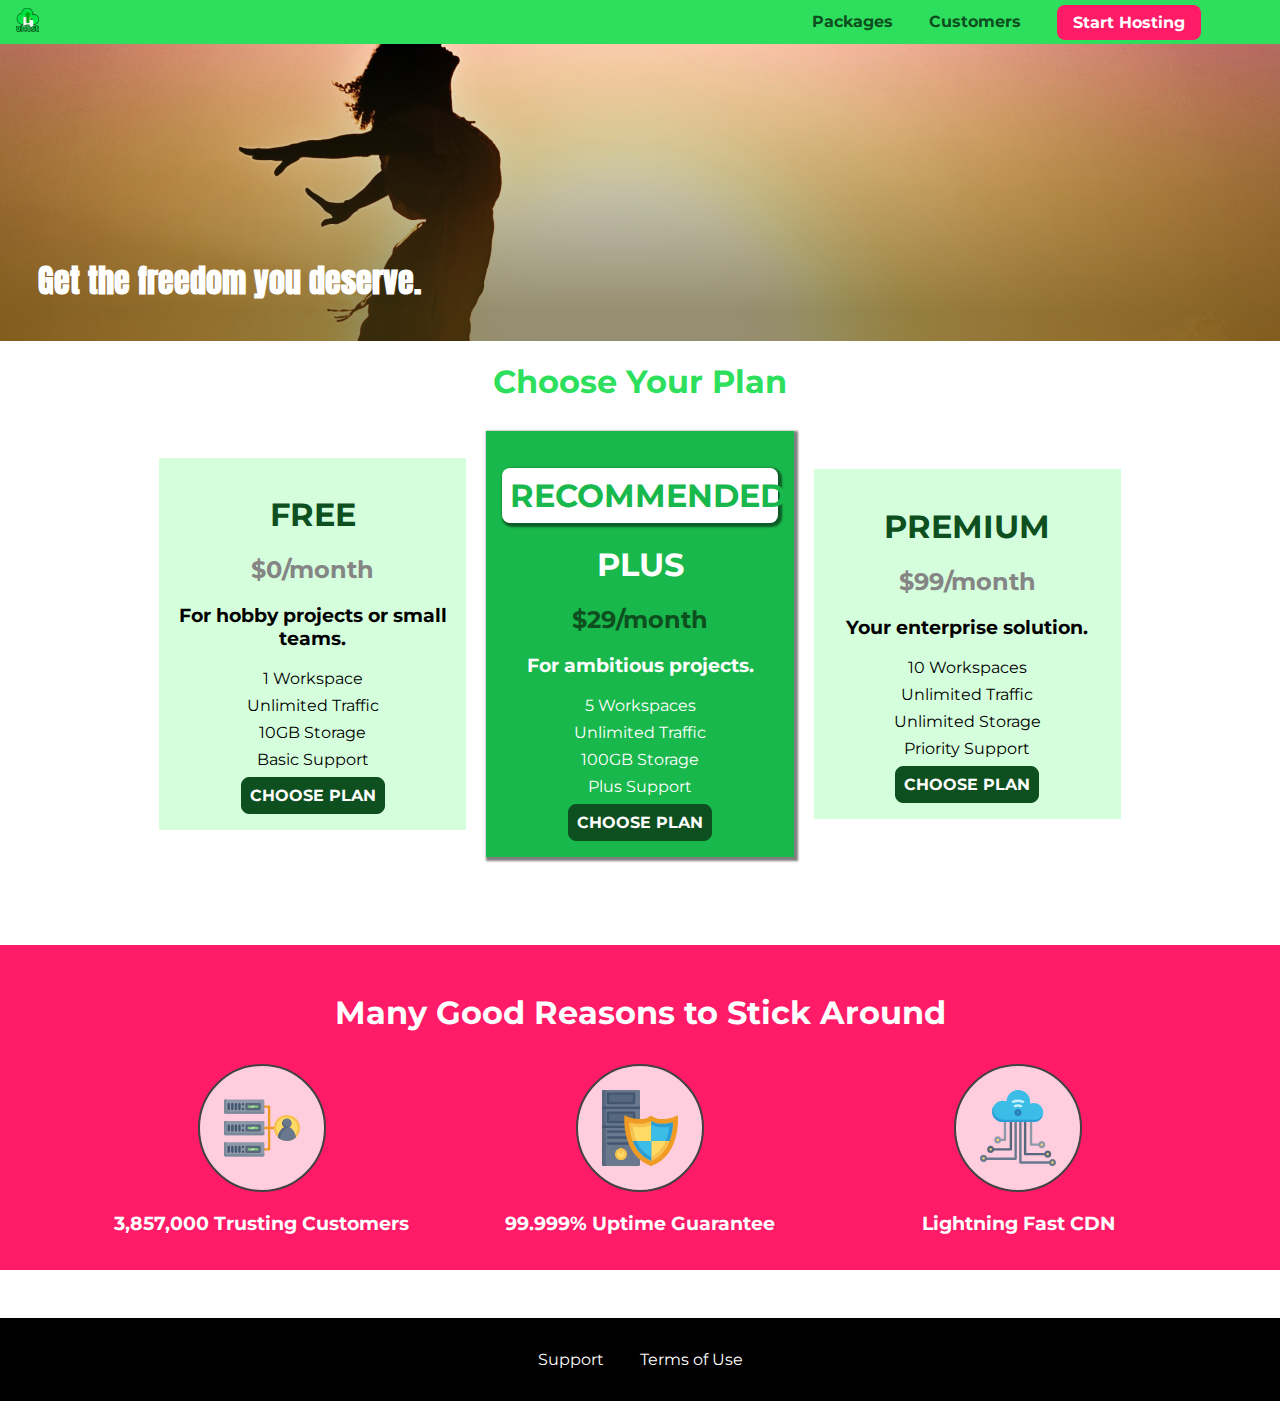
==== commit 210cc0be: "add shared.js file and link to main html" ====
--- a/index.html
+++ b/index.html
@@ -513,5 +513,6 @@
         </ul>
       </nav>
     </footer>
+    <script src="shared.js"></script>
   </body>
 </html>
--- a/main.css
+++ b/main.css
@@ -129,4 +129,53 @@
 
 /* h1 {
     font-family: sans-serif;
-} */+} */
+
+.modal {
+  position: fixed;
+  display: none;
+  z-index: 200;
+  top: 20%;
+  left: 30%;
+  width: 40%;
+  background: white;
+  padding: 1rem;
+  border: 1px solid #ccc;
+  box-shadow: 1px 1px 1px rgba(0, 0, 0, 0.5);
+}
+
+.modal__title {
+  text-align: center;
+  margin: 0 0 1rem 0;
+}
+
+.modal__actions {
+  text-align: center;
+}
+
+.modal__action {
+  border: 1px solid #0e4f1f;
+  background: #0e4f1f;
+  text-decoration: none;
+  color: white;
+  font: inherit;
+  padding: 0.5rem 1rem;
+  cursor: pointer;
+}
+
+.modal__action:hover,
+.modal__action:active {
+  background: #2ddf5c;
+  border-color: #2ddf5c;
+}
+
+.modal__action--negative {
+  background: red;
+  border-color: red;
+}
+
+.modal__action--negative:hover,
+.modal__action--negative:active {
+  background: #ff5454;
+  border-color: #ff5454;
+}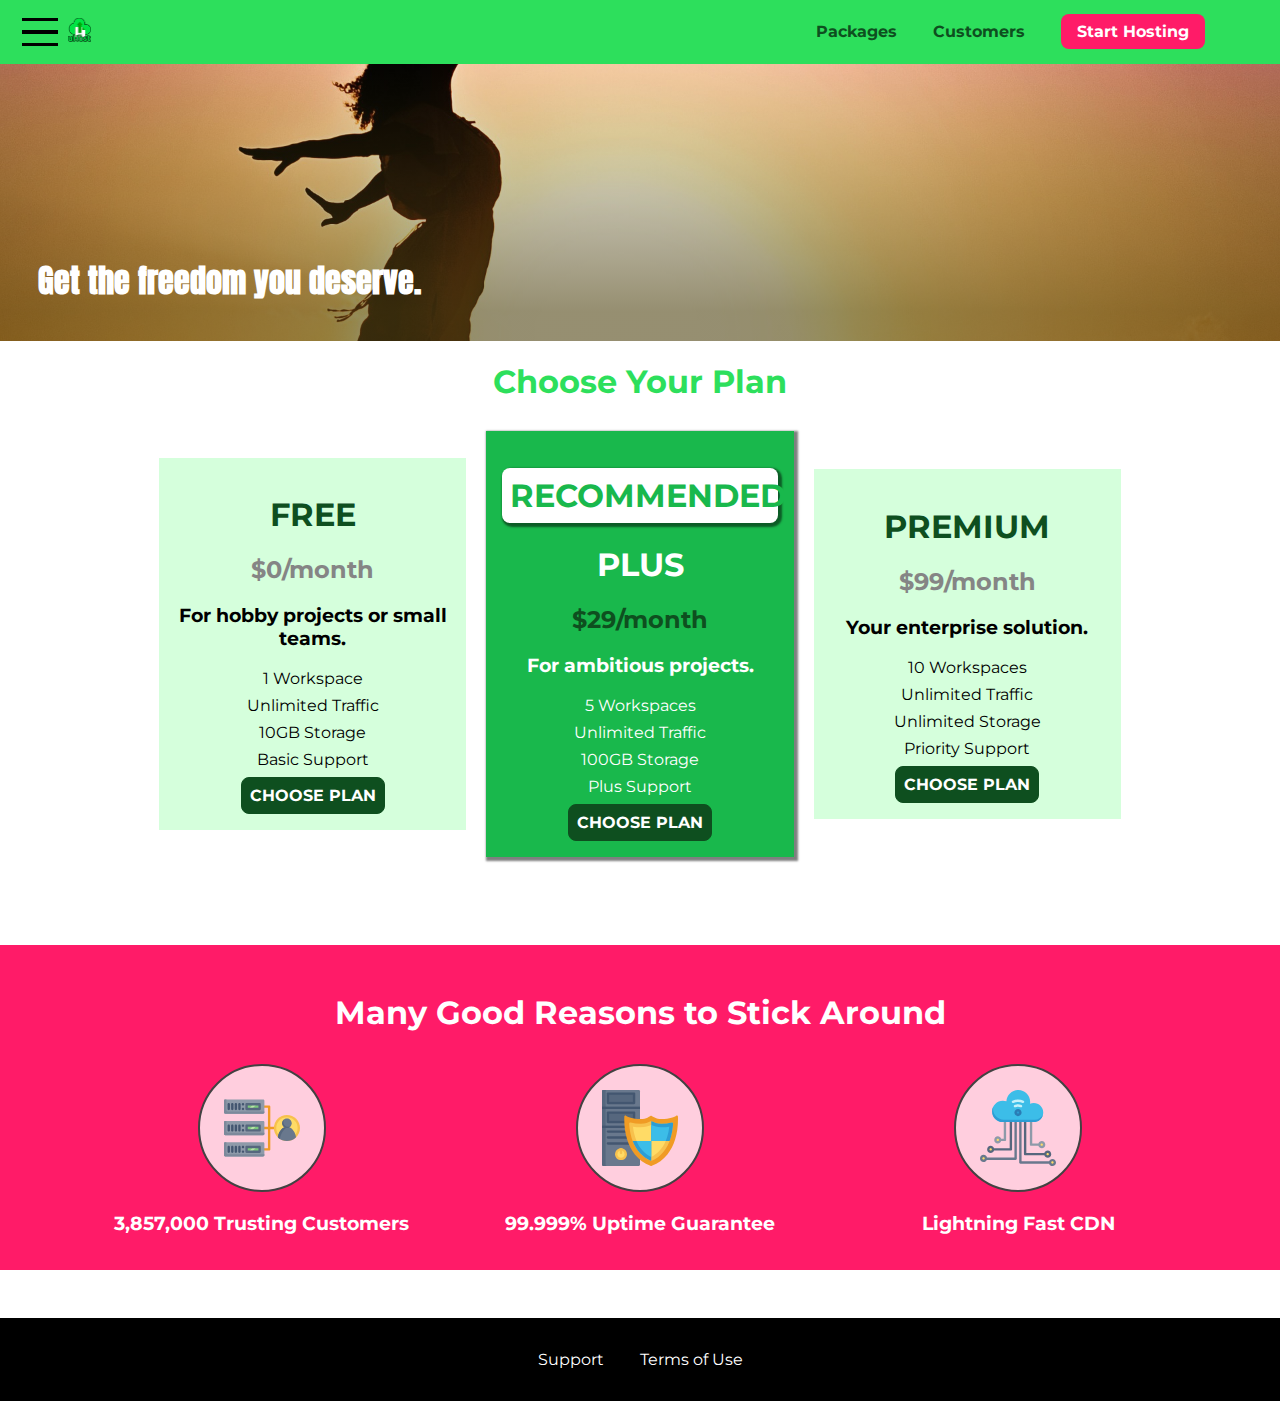
==== commit 001c4a8b: "add hamburger menu and side navigation" ====
--- a/index.html
+++ b/index.html
@@ -30,6 +30,11 @@
     </div>
     <header class="main-header">
       <div>
+        <button class="toggle-button">
+            <span class="toggle-button__bar"></span>
+            <span class="toggle-button__bar"></span>
+            <span class="toggle-button__bar"></span>
+        </button>
         <a href="index.html" class="main-header__brand">
           <img
             src="images/uhost-icon.png"
@@ -51,6 +56,19 @@
         </ul>
       </nav>
     </header>
+    <nav class="mobile-nav">
+        <ul class="mobile-nav__items">
+            <li class="mobile-nav__item">
+                <a href="packages/index.html">Packages</a>
+            </li>
+            <li class="mobile-nav__item">
+                <a href="customers/index.html">Customers</a>
+            </li>
+            <li class="mobile-nav__item mobile-nav__item--cta">
+                <a href="start-hosting/index.html">Start Hosting</a>
+            </li>
+        </ul>
+    </nav>
     <main>
       <section id="product-overview">
         <h1>Get the freedom you deserve.</h1>
--- a/shared.css
+++ b/shared.css
@@ -3,7 +3,7 @@
 }
 
 body {
-  font-family: 'Montserrat', sans-serif;
+  font-family: "Montserrat", sans-serif;
   margin: 0;
 }
 
@@ -15,7 +15,7 @@
   z-index: 100;
   width: 100vw;
   height: 100vh;
-  background: rgba(0,0,0,0.5);
+  background: rgba(0, 0, 0, 0.5);
 }
 
 .main-header {
@@ -33,6 +33,28 @@
   vertical-align: middle;
 }
 
+.toggle-button {
+  width: 3rem;
+  background: transparent;
+  border: none;
+  cursor: pointer;
+  padding-top: 0;
+  padding-bottom: 0;
+  vertical-align: middle;
+}
+
+.toggle-button:focus {
+  outline: none;
+}
+
+.toggle-button__bar {
+  width: 100%;
+  height: 0.2rem;
+  background: black;
+  display: block;
+  margin: 0.6rem 0;
+}
+
 .main-header__brand {
   color: #0e4f1f;
   text-decoration: none;
@@ -46,12 +68,14 @@
 .main-header__brand img {
   height: 100%;
   /* width: 100%; */
+  vertical-align: middle;
+
 }
 
 .main-nav {
   display: inline-block;
   text-align: right;
-  width: calc(100% - 74px);
+  width: calc(100% - 122px);
   vertical-align: middle;
 }
 
@@ -66,7 +90,8 @@
   margin: 0 1rem;
 }
 
-.main-nav__item a {
+.main-nav__item a,
+.mobile-nav__item a {
   text-decoration: none;
   color: #0e4f1f;
   font-weight: bold;
@@ -79,7 +104,8 @@
   border-bottom: 5px solid white;
 }
 
-.main-nav__item--cta a {
+.main-nav__item--cta a,
+.mobile-nav__item--cta a {
   color: white;
   background: #ff1b68;
   padding: 0.5rem 1rem;
@@ -87,7 +113,9 @@
 }
 
 .main-nav__item--cta a:hover,
-.main-nav__item--cta a:active {
+.main-nav__item--cta a:active,
+.mobile-nav__item--cta a:hover,
+.mobile-nav__item--cta a:active {
   color: #ff1b68;
   background: white;
   border: none;
@@ -140,4 +168,36 @@
 
 .button:focus {
   outline: none;
+}
+
+.mobile-nav {
+  display: none;
+  position: fixed;
+  z-index: 101;
+  top: 0;
+  left: 0;
+  background: white;
+  width: 80%;
+  height: 100vh;
+}
+
+.mobile-nav__items {
+  width: 90%;
+  height: 100%;
+  list-style: none;
+  margin: 10% auto;
+  padding: 0;
+  text-align: center;
+}
+
+.mobile-nav__item {
+  margin: 1rem 0;
+}
+
+.mobile-nav__item a {
+  font-size: 1.5rem;
+}
+
+.open {
+  display: block !important;
 }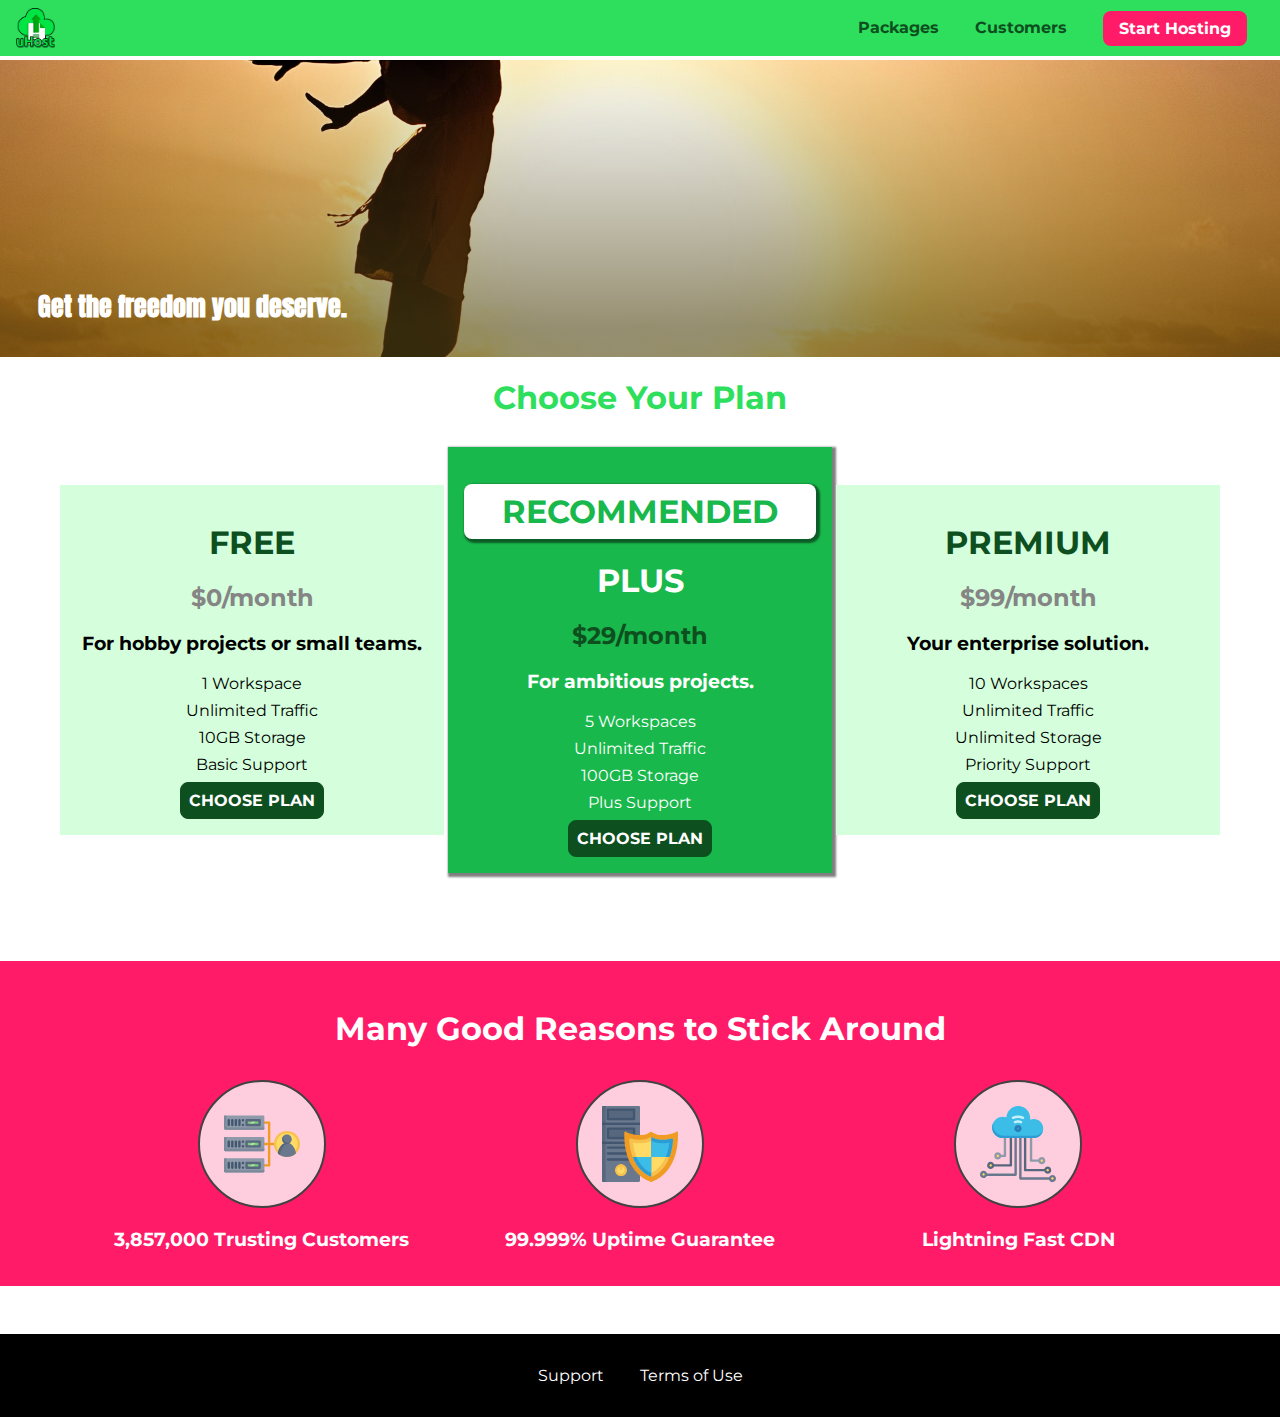
==== commit 16b5e8f0: "add media queries across all three pages, website now responsive using mobile first approach" ====
--- a/index.html
+++ b/index.html
@@ -1,60 +1,51 @@
 <!DOCTYPE html>
 <html lang="en">
-  <head>
-    <meta charset="UTF-8" />
-    <meta http-equiv="X-UA-Compatible" content="ie=edge" />
+
+<head>
+    <meta charset="UTF-8">
+    <meta http-equiv="X-UA-Compatible" content="ie=edge">
+    <meta name="viewport" content="width=device-width, initial-scale=1.0">
     <title>uHost</title>
-    <link rel="shortcut icon" href="favicon.png" />
-    <link
-      href="https://fonts.googleapis.com/css?family=Anton"
-      rel="stylesheet"
-    />
-    <link
-      href="https://fonts.googleapis.com/css?family=Montserrat:400,700"
-      rel="stylesheet"
-    />
-    <link rel="stylesheet" href="shared.css" />
-    <link rel="stylesheet" href="main.css" />
-  </head>
-
-  <body>
+    <link rel="shortcut icon" href="favicon.png">
+    <link href="https://fonts.googleapis.com/css?family=Anton" rel="stylesheet">
+    <link href="https://fonts.googleapis.com/css?family=Montserrat:400,700" rel="stylesheet">
+    <link rel="stylesheet" href="shared.css">
+    <link rel="stylesheet" href="main.css">
+</head>
+
+<body>
     <div class="backdrop"></div>
     <div class="modal">
-      <h1 class="modal__title">Do you want to continue?</h1>
-      <div class="modal__actions">
-        <a href="start-hosting/index.html" class="modal__action">Yes!</a>
-        <button class="modal__action modal__action--negative" type="button">
-          No!
-        </button>
-      </div>
+        <h1 class="modal__title">Do you want to continue?</h1>
+        <div class="modal__actions">
+            <a href="start-hosting/index.html" class="modal__action">Yes!</a>
+            <button class="modal__action modal__action--negative" type="button">No!</button>
+        </div>
     </div>
     <header class="main-header">
-      <div>
-        <button class="toggle-button">
-            <span class="toggle-button__bar"></span>
-            <span class="toggle-button__bar"></span>
-            <span class="toggle-button__bar"></span>
-        </button>
-        <a href="index.html" class="main-header__brand">
-          <img
-            src="images/uhost-icon.png"
-            alt="uHost - Your favorite hosting company"
-          />
-        </a>
-      </div>
-      <nav class="main-nav">
-        <ul class="main-nav__items">
-          <li class="main-nav__item">
-            <a href="packages/index.html">Packages</a>
-          </li>
-          <li class="main-nav__item">
-            <a href="customers/index.html">Customers</a>
-          </li>
-          <li class="main-nav__item main-nav__item--cta">
-            <a href="start-hosting/index.html">Start Hosting</a>
-          </li>
-        </ul>
-      </nav>
+        <div>
+            <button class="toggle-button">
+                <span class="toggle-button__bar"></span>
+                <span class="toggle-button__bar"></span>
+                <span class="toggle-button__bar"></span>
+            </button>
+            <a href="index.html" class="main-header__brand">
+                <img src="images/uhost-icon.png" alt="uHost - Your favorite hosting company">
+            </a>
+        </div>
+        <nav class="main-nav">
+            <ul class="main-nav__items">
+                <li class="main-nav__item">
+                    <a href="packages/index.html">Packages</a>
+                </li>
+                <li class="main-nav__item">
+                    <a href="customers/index.html">Customers</a>
+                </li>
+                <li class="main-nav__item main-nav__item--cta">
+                    <a href="start-hosting/index.html">Start Hosting</a>
+                </li>
+            </ul>
+        </nav>
     </header>
     <nav class="mobile-nav">
         <ul class="mobile-nav__items">
@@ -70,467 +61,259 @@
         </ul>
     </nav>
     <main>
-      <section id="product-overview">
-        <h1>Get the freedom you deserve.</h1>
-      </section>
-      <section id="plans">
-        <h1 class="section-title">Choose Your Plan</h1>
-        <div class="plan__list">
-          <article class="plan">
-            <h1 class="plan__title">FREE</h1>
-            <h2 class="plan__price">$0/month</h2>
-            <h3>For hobby projects or small teams.</h3>
-            <ul class="plan__features">
-              <li class="plan__feature">1 Workspace</li>
-              <li class="plan__feature">Unlimited Traffic</li>
-              <li class="plan__feature">10GB Storage</li>
-              <li class="plan__feature">Basic Support</li>
+        <section id="product-overview">
+            <h1>Get the freedom you deserve.</h1>
+        </section>
+        <section id="plans">
+            <h1 class="section-title">Choose Your Plan</h1>
+            <div class="plan__list">
+                <article class="plan">
+                    <h1 class="plan__title">FREE</h1>
+                    <h2 class="plan__price">$0/month</h2>
+                    <h3>For hobby projects or small teams.</h3>
+                    <ul class="plan__features">
+                        <li class="plan__feature">1 Workspace</li>
+                        <li class="plan__feature">Unlimited Traffic</li>
+                        <li class="plan__feature">10GB Storage</li>
+                        <li class="plan__feature">Basic Support</li>
+                    </ul>
+                    <div>
+                        <button class="button">CHOOSE PLAN</button>
+                    </div>
+                </article>
+                <article class="plan plan--highlighted">
+                    <h1 class="plan__annotation">RECOMMENDED</h1>
+                    <h1 class="plan__title">PLUS</h1>
+                    <h2 class="plan__price">$29/month</h2>
+                    <h3>For ambitious projects.</h3>
+                    <ul class="plan__features">
+                        <li class="plan__feature">5 Workspaces</li>
+                        <li class="plan__feature">Unlimited Traffic</li>
+                        <li class="plan__feature">100GB Storage</li>
+                        <li class="plan__feature">Plus Support</li>
+                    </ul>
+                    <div>
+                        <button class="button">CHOOSE PLAN</button>
+                    </div>
+                </article>
+                <article class="plan">
+                    <h1 class="plan__title">PREMIUM</h1>
+                    <h2 class="plan__price">$99/month</h2>
+                    <h3>Your enterprise solution.</h3>
+                    <ul class="plan__features">
+                        <li class="plan__feature">10 Workspaces</li>
+                        <li class="plan__feature">Unlimited Traffic</li>
+                        <li class="plan__feature">Unlimited Storage</li>
+                        <li class="plan__feature">Priority Support</li>
+                    </ul>
+                    <div>
+                        <button class="button">CHOOSE PLAN</button>
+                    </div>
+                </article>
+            </div>
+        </section>
+        <section id="key-features">
+            <h1 class="section-title">Many Good Reasons to Stick Around</h1>
+            <ul class="key-feature__list">
+                <li class="key-feature">
+                    <div class="key-feature__image">
+                        <svg viewBox="0 0 512 512">
+                            <path style="fill:#F09B24;" d="M344,248h-32V112c0-4.418-3.582-8-8-8h-40c-4.418,0-8,3.582-8,8s3.582,8,8,8h32v128h-32  c-4.418,0-8,3.582-8,8s3.582,8,8,8h32v128h-32c-4.418,0-8,3.582-8,8s3.582,8,8,8h40c4.418,0,8-3.582,8-8V264h32c4.418,0,8-3.582,8-8  S348.418,248,344,248z"
+                            />
+                            <path style="fill:#8E9AA9;" d="M264,64H8c-4.418,0-8,3.582-8,8v80c0,4.418,3.582,8,8,8h256c4.418,0,8-3.582,8-8V72  C272,67.582,268.418,64,264,64z"
+                            />
+                            <path style="fill:#7C899B;" d="M24,144c-4.418,0-8-3.582-8-8V64H8c-4.418,0-8,3.582-8,8v80c0,4.418,3.582,8,8,8h256  c4.418,0,8-3.582,8-8v-8H24z"
+                            />
+                            <rect x="152" y="96" style="fill:#B8E3A8;" width="88" height="32" />
+                            <g>
+                                <polygon style="fill:#7EC97D;" points="152,96 152,128 166,128 198,96  " />
+                                <polygon style="fill:#7EC97D;" points="220,96 188,128 240,128 240,96  " />
+                            </g>
+                            <path style="fill:#56677E;" d="M240,136h-88c-4.418,0-8-3.582-8-8V96c0-4.418,3.582-8,8-8h88c4.418,0,8,3.582,8,8v32  C248,132.418,244.418,136,240,136z M160,120h72v-16h-72V120z"
+                            />
+                            <g>
+                                <path style="fill:#435670;" d="M32,136c-4.418,0-8-3.582-8-8V96c0-4.418,3.582-8,8-8s8,3.582,8,8v32C40,132.418,36.418,136,32,136z   "
+                                />
+                                <path style="fill:#435670;" d="M56,136c-4.418,0-8-3.582-8-8V96c0-4.418,3.582-8,8-8s8,3.582,8,8v32C64,132.418,60.418,136,56,136z   "
+                                />
+                                <path style="fill:#435670;" d="M80,136c-4.418,0-8-3.582-8-8V96c0-4.418,3.582-8,8-8s8,3.582,8,8v32C88,132.418,84.418,136,80,136z   "
+                                />
+                                <path style="fill:#435670;" d="M104,136c-4.418,0-8-3.582-8-8V96c0-4.418,3.582-8,8-8s8,3.582,8,8v32   C112,132.418,108.418,136,104,136z"
+                                />
+                                <path style="fill:#435670;" d="M128,105c-4.418,0-8-3.582-8-8v-1c0-4.418,3.582-8,8-8s8,3.582,8,8v1   C136,101.418,132.418,105,128,105z"
+                                />
+                                <path style="fill:#435670;" d="M128,136c-4.418,0-8-3.582-8-8v-1c0-4.418,3.582-8,8-8s8,3.582,8,8v1   C136,132.418,132.418,136,128,136z"
+                                />
+                            </g>
+                            <path style="fill:#8E9AA9;" d="M264,208H8c-4.418,0-8,3.582-8,8v80c0,4.418,3.582,8,8,8h256c4.418,0,8-3.582,8-8v-80  C272,211.582,268.418,208,264,208z"
+                            />
+                            <path style="fill:#7C899B;" d="M24,288c-4.418,0-8-3.582-8-8v-72H8c-4.418,0-8,3.582-8,8v80c0,4.418,3.582,8,8,8h256  c4.418,0,8-3.582,8-8v-8H24z"
+                            />
+                            <rect x="152" y="240" style="fill:#B8E3A8;" width="88" height="32" />
+                            <g>
+                                <polygon style="fill:#7EC97D;" points="152,240 152,272 166,272 198,240  " />
+                                <polygon style="fill:#7EC97D;" points="220,240 188,272 240,272 240,240  " />
+                            </g>
+                            <path style="fill:#56677E;" d="M240,280h-88c-4.418,0-8-3.582-8-8v-32c0-4.418,3.582-8,8-8h88c4.418,0,8,3.582,8,8v32  C248,276.418,244.418,280,240,280z M160,264h72v-16h-72V264z"
+                            />
+                            <g>
+                                <path style="fill:#435670;" d="M32,280c-4.418,0-8-3.582-8-8v-32c0-4.418,3.582-8,8-8s8,3.582,8,8v32C40,276.418,36.418,280,32,280   z"
+                                />
+                                <path style="fill:#435670;" d="M56,280c-4.418,0-8-3.582-8-8v-32c0-4.418,3.582-8,8-8s8,3.582,8,8v32C64,276.418,60.418,280,56,280   z"
+                                />
+                                <path style="fill:#435670;" d="M80,280c-4.418,0-8-3.582-8-8v-32c0-4.418,3.582-8,8-8s8,3.582,8,8v32C88,276.418,84.418,280,80,280   z"
+                                />
+                                <path style="fill:#435670;" d="M104,280c-4.418,0-8-3.582-8-8v-32c0-4.418,3.582-8,8-8s8,3.582,8,8v32   C112,276.418,108.418,280,104,280z"
+                                />
+                                <path style="fill:#435670;" d="M128,249c-4.418,0-8-3.582-8-8v-1c0-4.418,3.582-8,8-8s8,3.582,8,8v1   C136,245.418,132.418,249,128,249z"
+                                />
+                                <path style="fill:#435670;" d="M128,280c-4.418,0-8-3.582-8-8v-1c0-4.418,3.582-8,8-8s8,3.582,8,8v1   C136,276.418,132.418,280,128,280z"
+                                />
+                            </g>
+                            <path style="fill:#8E9AA9;" d="M264,352H8c-4.418,0-8,3.582-8,8v80c0,4.418,3.582,8,8,8h256c4.418,0,8-3.582,8-8v-80  C272,355.582,268.418,352,264,352z"
+                            />
+                            <path style="fill:#7C899B;" d="M24,432c-4.418,0-8-3.582-8-8v-72H8c-4.418,0-8,3.582-8,8v80c0,4.418,3.582,8,8,8h256  c4.418,0,8-3.582,8-8v-8H24z"
+                            />
+                            <rect x="152" y="384" style="fill:#B8E3A8;" width="88" height="32" />
+                            <g>
+                                <polygon style="fill:#7EC97D;" points="152,384 152,416 166,416 198,384  " />
+                                <polygon style="fill:#7EC97D;" points="220,384 188,416 240,416 240,384  " />
+                            </g>
+                            <path style="fill:#56677E;" d="M240,424h-88c-4.418,0-8-3.582-8-8v-32c0-4.418,3.582-8,8-8h88c4.418,0,8,3.582,8,8v32  C248,420.418,244.418,424,240,424z M160,408h72v-16h-72V408z"
+                            />
+                            <g>
+                                <path style="fill:#435670;" d="M32,424c-4.418,0-8-3.582-8-8v-32c0-4.418,3.582-8,8-8s8,3.582,8,8v32C40,420.418,36.418,424,32,424   z"
+                                />
+                                <path style="fill:#435670;" d="M56,424c-4.418,0-8-3.582-8-8v-32c0-4.418,3.582-8,8-8s8,3.582,8,8v32C64,420.418,60.418,424,56,424   z"
+                                />
+                                <path style="fill:#435670;" d="M80,424c-4.418,0-8-3.582-8-8v-32c0-4.418,3.582-8,8-8s8,3.582,8,8v32C88,420.418,84.418,424,80,424   z"
+                                />
+                                <path style="fill:#435670;" d="M104,424c-4.418,0-8-3.582-8-8v-32c0-4.418,3.582-8,8-8s8,3.582,8,8v32   C112,420.418,108.418,424,104,424z"
+                                />
+                                <path style="fill:#435670;" d="M128,393c-4.418,0-8-3.582-8-8v-1c0-4.418,3.582-8,8-8s8,3.582,8,8v1   C136,389.418,132.418,393,128,393z"
+                                />
+                                <path style="fill:#435670;" d="M128,424c-4.418,0-8-3.582-8-8v-1c0-4.418,3.582-8,8-8s8,3.582,8,8v1   C136,420.418,132.418,424,128,424z"
+                                />
+                            </g>
+                            <path style="fill:#F7C14D;" d="M424,168c-48.523,0-88,39.477-88,88s39.477,88,88,88s88-39.477,88-88S472.523,168,424,168z" />
+                            <path style="fill:#FFDB66;" d="M424,184c-39.701,0-72,32.299-72,72s32.299,72,72,72s72-32.299,72-72S463.701,184,424,184z" />
+                            <path style="fill:#69788D;" d="M484.893,314.16C476.393,274.588,451.922,248,424,248s-52.393,26.588-60.893,66.16  c-0.605,2.82,0.354,5.749,2.511,7.664C381.731,336.124,402.465,344,424,344s42.269-7.876,58.381-22.176  C484.539,319.909,485.498,316.98,484.893,314.16z"
+                            />
+                            <path style="fill:#56677E;" d="M434.053,249.171C430.768,248.403,427.411,248,424,248c-27.922,0-52.393,26.588-60.893,66.16  c-0.605,2.82,0.354,5.749,2.511,7.664c3.383,3.002,6.979,5.703,10.734,8.125C384.904,286.243,407.373,255.378,434.053,249.171z"
+                            />
+                            <path style="fill:#69788D;" d="M424,192c-17.645,0-32,14.355-32,32s14.355,32,32,32s32-14.355,32-32S441.645,192,424,192z" />
+                            <path style="fill:#56677E;" d="M432,248c-17.645,0-32-14.355-32-32c0-6.783,2.128-13.076,5.742-18.258  C397.444,203.53,392,213.138,392,224c0,17.645,14.355,32,32,32c10.862,0,20.471-5.444,26.258-13.742  C445.076,245.872,438.783,248,432,248z"
+                            />
+
+                        </svg>
+                    </div>
+                    <p class="key-feature__description">3,857,000 Trusting Customers</p>
+                </li>
+                <li class="key-feature">
+                    <div class="key-feature__image">
+                        <svg viewBox="0 0 512 512">
+                            <path style="fill:#69788D;" d="M248,0H8C3.582,0,0,3.582,0,8v496c0,4.418,3.582,8,8,8h240c4.418,0,8-3.582,8-8V8  C256,3.582,252.418,0,248,0z"
+                            />
+                            <path style="fill:#56677E;" d="M24,504V8c0-4.418,3.582-8,8-8H8C3.582,0,0,3.582,0,8v496c0,4.418,3.582,8,8,8h24  C27.582,512,24,508.418,24,504z"
+                            />
+                            <g>
+                                <rect x="0" y="112" style="fill:#435670;" width="256" height="16" />
+                                <rect x="0" y="240" style="fill:#435670;" width="256" height="16" />
+                            </g>
+                            <path style="fill:#F7C14D;" d="M128,392c-22.056,0-40,17.944-40,40s17.944,40,40,40s40-17.944,40-40S150.056,392,128,392z" />
+                            <path style="fill:#FFDB66;" d="M128,408c-13.233,0-24,10.767-24,24s10.767,24,24,24s24-10.767,24-24S141.233,408,128,408z" />
+                            <path style="fill:#F7C14D;" d="M128,392c-2.739,0-5.414,0.278-8,0.805V424c0,4.418,3.582,8,8,8c4.418,0,8-3.582,8-8v-31.195  C133.414,392.278,130.739,392,128,392z"
+                            />
+                            <g>
+                                <path style="fill:#435670;" d="M216,288H40c-4.418,0-8-3.582-8-8s3.582-8,8-8h176c4.418,0,8,3.582,8,8S220.418,288,216,288z"
+                                />
+                                <path style="fill:#435670;" d="M216,328H40c-4.418,0-8-3.582-8-8s3.582-8,8-8h176c4.418,0,8,3.582,8,8S220.418,328,216,328z"
+                                />
+                                <path style="fill:#435670;" d="M216,368H40c-4.418,0-8-3.582-8-8s3.582-8,8-8h176c4.418,0,8,3.582,8,8S220.418,368,216,368z"
+                                />
+                                <path style="fill:#435670;" d="M216,16H40c-4.418,0-8,3.582-8,8v64c0,4.418,3.582,8,8,8h176c4.418,0,8-3.582,8-8V24   C224,19.582,220.418,16,216,16z"
+                                />
+                            </g>
+                            <rect x="48" y="32" style="fill:#56677E;" width="160" height="48" />
+                            <path style="fill:#435670;" d="M216,144H40c-4.418,0-8,3.582-8,8v64c0,4.418,3.582,8,8,8h176c4.418,0,8-3.582,8-8v-64  C224,147.582,220.418,144,216,144z"
+                            />
+                            <rect x="48" y="160" style="fill:#56677E;" width="160" height="48" />
+                            <path style="fill:#F09B24;" d="M511.747,180.237c-0.194-6.537-8.107-10.107-13.135-5.894c-5.6,4.693-42.904,21.282-98.514,21.282  c-33.45,0-64.625-20.999-64.929-21.206c-2.9-1.991-6.764-1.85-9.512,0.346c-2.677,2.135-27.201,20.86-63.793,20.86  c-55.607,0-92.914-16.589-98.515-21.282c-5.028-4.211-12.941-0.645-13.135,5.894c-1.634,54.834,4.655,105.941,18.693,151.903  c12.096,39.604,29.759,74.047,52.497,102.373c27.538,34.304,62.743,59.882,104.66,76.045c3.069,1.918,6.757,1.921,9.83,0  c41.917-16.163,77.122-41.741,104.66-76.045c22.738-28.326,40.401-62.77,52.497-102.373  C507.092,286.179,513.381,235.071,511.747,180.237z"
+                            />
+                            <path style="fill:#F7C14D;" d="M476.21,221.226c-1.953-1.631-4.568-2.235-7.036-1.628c-21.686,5.327-44.926,8.028-69.075,8.028  c-25.926,0-49.633-8.975-64.955-16.504c-2.307-1.134-5.016-1.091-7.284,0.116c-14.059,7.477-36.919,16.388-65.994,16.388  c-24.153,0-47.394-2.701-69.075-8.028c-5.155-1.268-10.221,2.966-9.894,8.261c2.077,33.693,7.668,65.635,16.616,94.935  c22.774,74.565,66.139,126.334,128.888,153.868c2.032,0.891,4.397,0.891,6.43,0c61.777-27.107,104.716-78.876,127.62-153.868  c8.948-29.3,14.539-61.241,16.616-94.935C479.224,225.319,478.163,222.856,476.21,221.226z"
+                            />
+                            <path style="fill:#FFDB66;" d="M331.609,451.727c-52.604-25.289-89.304-70.987-109.144-135.944  c-6.532-21.39-11.162-44.336-13.82-68.447c17.133,2.852,34.952,4.291,53.22,4.291c29.394,0,53.376-7.793,69.978-15.561  c17.44,7.736,41.656,15.561,68.256,15.561c18.267,0,36.085-1.439,53.219-4.291c-2.659,24.112-7.288,47.06-13.82,68.448  C419.545,381.108,383.27,426.805,331.609,451.727z"
+                            />
+                            <g>
+                                <path style="fill:#2C9DD4;" d="M479.066,227.858c0.157-2.539-0.903-5.002-2.856-6.633s-4.568-2.235-7.036-1.628   c-21.686,5.327-44.926,8.028-69.075,8.028c-25.926,0-49.633-8.975-64.955-16.504c-1.057-0.52-2.2-0.78-3.345-0.806l-0.072,133.351   h123.601c2.556-6.746,4.933-13.702,7.123-20.874C471.398,293.493,476.989,261.552,479.066,227.858z"
+                                />
+                                <path style="fill:#2C9DD4;" d="M206.658,343.667c24.153,63.42,65.028,108.108,121.743,132.995c1.031,0.452,2.147,0.673,3.263,0.666   l0.063-133.661H206.658z"
+                                />
+                            </g>
+                            <g>
+                                <path style="fill:#3CBDE8;" d="M439.497,315.783c6.532-21.389,11.161-44.336,13.82-68.448c-17.134,2.852-34.952,4.291-53.219,4.291   c-26.6,0-50.815-7.824-68.256-15.561l-0.116,107.601h97.758C433.179,334.807,436.524,325.518,439.497,315.783z"
+                                />
+                                <path style="fill:#3CBDE8;" d="M232.523,343.667c21.144,50.298,54.363,86.56,99.087,108.06l0.117-108.06H232.523z" />
+                            </g>
+                        </svg>
+                    </div>
+                    <p class="key-feature__description">99.999% Uptime Guarantee</p>
+                </li>
+                <li class="key-feature">
+                    <div class="key-feature__image">
+                        <svg viewBox="0 0 512 512">
+                            <path style="fill:#8E9AA9;" d="M168,200c-4.418,0-8,3.582-8,8v120h-17.376c-3.302-9.311-12.194-16-22.624-16  c-13.234,0-24,10.767-24,24s10.766,24,24,24c10.429,0,19.321-6.689,22.624-16H168c4.418,0,8-3.582,8-8V208  C176,203.582,172.418,200,168,200z"
+                            />
+                            <path style="fill:#FFDB66;" d="M120,328c-4.411,0-8,3.589-8,8s3.589,8,8,8s8-3.589,8-8S124.411,328,120,328z" />
+                            <path style="fill:#56677E;" d="M208,200c-4.418,0-8,3.582-8,8v184H94.624C91.322,382.689,82.43,376,72,376  c-13.234,0-24,10.767-24,24s10.766,24,24,24c10.429,0,19.321-6.689,22.624-16H208c4.418,0,8-3.582,8-8V208  C216,203.582,212.418,200,208,200z"
+                            />
+                            <path style="fill:#FFDB66;" d="M72,392c-4.411,0-8,3.589-8,8s3.589,8,8,8s8-3.589,8-8S76.411,392,72,392z" />
+                            <path style="fill:#69788D;" d="M240,208c-4.418,0-8,3.582-8,8v239H47.24c-2.671-10.34-12.078-18-23.24-18c-13.234,0-24,10.767-24,24  s10.766,24,24,24c9.666,0,18.009-5.747,21.809-14H240c4.418,0,8-3.582,8-8V216C248,211.582,244.418,208,240,208z"
+                            />
+                            <path style="fill:#FFDB66;" d="M24,453c-4.411,0-8,3.589-8,8s3.589,8,8,8s8-3.589,8-8S28.411,453,24,453z" />
+                            <path style="fill:#69788D;" d="M488,464c-10.429,0-19.321,6.689-22.624,16H280V208c0-4.418-3.582-8-8-8s-8,3.582-8,8v280  c0,4.418,3.582,8,8,8h193.376c3.302,9.311,12.194,16,22.624,16c13.234,0,24-10.767,24-24S501.234,464,488,464z"
+                            />
+                            <path style="fill:#FFDB66;" d="M488,480c-4.411,0-8,3.589-8,8s3.589,8,8,8s8-3.589,8-8S492.411,480,488,480z" />
+                            <path style="fill:#56677E;" d="M456,408c-10.429,0-19.321,6.689-22.624,16H312V208c0-4.418-3.582-8-8-8s-8,3.582-8,8v224  c0,4.418,3.582,8,8,8h129.376c3.302,9.311,12.194,16,22.624,16c13.234,0,24-10.767,24-24S469.234,408,456,408z"
+                            />
+                            <path style="fill:#FFDB66;" d="M456,424c-4.411,0-8,3.589-8,8s3.589,8,8,8s8-3.589,8-8S460.411,424,456,424z" />
+                            <path style="fill:#8E9AA9;" d="M416,344c-10.429,0-19.321,6.689-22.624,16H352V208c0-4.418-3.582-8-8-8s-8,3.582-8,8v160  c0,4.418,3.582,8,8,8h49.376c3.302,9.311,12.194,16,22.624,16c13.234,0,24-10.767,24-24S429.234,344,416,344z"
+                            />
+                            <path style="fill:#FFDB66;" d="M416,360c-4.411,0-8,3.589-8,8s3.589,8,8,8s8-3.589,8-8S420.411,360,416,360z" />
+                            <path style="fill:#3CBDE8;" d="M362,88c-8.741,0-17.231,1.751-25.06,5.085C337.646,88.797,338,84.43,338,80  c0-44.112-35.888-80-80-80c-42.823,0-77.895,33.816-79.909,76.149C170.393,73.415,162.244,72,154,72c-39.701,0-72,32.299-72,72  s32.299,72,72,72h208c35.29,0,64-28.71,64-64S397.29,88,362,88z"
+                            />
+                            <path style="fill:#2C9DD4;" d="M368,200H160c-39.701,0-72-32.299-72-72c0-5.863,0.721-11.559,2.05-17.019  C84.918,120.88,82,132.102,82,144c0,39.701,32.299,72,72,72h208c30.389,0,55.88-21.296,62.379-49.743  C413.565,186.327,392.352,200,368,200z"
+                            />
+                            <path style="fill:#2A7DB5;" d="M256,128c-13.234,0-24,10.767-24,24s10.766,24,24,24c13.233,0,24-10.767,24-24S269.233,128,256,128z"
+                            />
+                            <path style="fill:#2C9DD4;" d="M256,144c-4.411,0-8,3.589-8,8s3.589,8,8,8c4.411,0,8-3.589,8-8S260.411,144,256,144z" />
+                            <g>
+                                <path style="fill:#C5F1FA;" d="M221.755,87.695c-2.994,0-5.864-1.688-7.233-4.572c-1.894-3.991-0.194-8.763,3.798-10.657   C230.157,66.849,242.834,64,256,64c13.166,0,25.844,2.849,37.68,8.466c3.992,1.895,5.692,6.666,3.798,10.657   s-6.666,5.692-10.657,3.798C277.144,82.328,266.774,80,256,80c-10.774,0-21.144,2.328-30.821,6.921   C224.072,87.446,222.904,87.695,221.755,87.695z"
+                                />
+                                <path style="fill:#C5F1FA;" d="M276.545,116.618c-1.148,0-2.316-0.249-3.424-0.774C267.745,113.293,261.985,112,256,112   c-5.985,0-11.745,1.293-17.121,3.844c-3.991,1.895-8.763,0.192-10.657-3.798c-1.894-3.992-0.193-8.764,3.798-10.657   C239.557,97.813,247.625,96,256,96c8.376,0,16.444,1.813,23.98,5.389c3.991,1.894,5.692,6.665,3.798,10.657   C282.41,114.93,279.539,116.618,276.545,116.618z"
+                                />
+                            </g>
+
+                        </svg>
+                    </div>
+                    <p class="key-feature__description">Lightning Fast CDN</p>
+                </li>
             </ul>
-            <div>
-              <button class="button">CHOOSE PLAN</button>
-            </div>
-          </article>
-          <article class="plan plan--highlighted">
-            <h1 class="plan__annotation">RECOMMENDED</h1>
-            <h1 class="plan__title">PLUS</h1>
-            <h2 class="plan__price">$29/month</h2>
-            <h3>For ambitious projects.</h3>
-            <ul class="plan__features">
-              <li class="plan__feature">5 Workspaces</li>
-              <li class="plan__feature">Unlimited Traffic</li>
-              <li class="plan__feature">100GB Storage</li>
-              <li class="plan__feature">Plus Support</li>
-            </ul>
-            <div>
-              <button class="button">CHOOSE PLAN</button>
-            </div>
-          </article>
-          <article class="plan">
-            <h1 class="plan__title">PREMIUM</h1>
-            <h2 class="plan__price">$99/month</h2>
-            <h3>Your enterprise solution.</h3>
-            <ul class="plan__features">
-              <li class="plan__feature">10 Workspaces</li>
-              <li class="plan__feature">Unlimited Traffic</li>
-              <li class="plan__feature">Unlimited Storage</li>
-              <li class="plan__feature">Priority Support</li>
-            </ul>
-            <div>
-              <button class="button">CHOOSE PLAN</button>
-            </div>
-          </article>
-        </div>
-      </section>
-      <section id="key-features">
-        <h1 class="section-title">Many Good Reasons to Stick Around</h1>
-        <ul class="key-feature__list">
-          <li class="key-feature">
-            <div class="key-feature__image">
-              <svg viewBox="0 0 512 512">
-                <path
-                  style="fill: #f09b24"
-                  d="M344,248h-32V112c0-4.418-3.582-8-8-8h-40c-4.418,0-8,3.582-8,8s3.582,8,8,8h32v128h-32  c-4.418,0-8,3.582-8,8s3.582,8,8,8h32v128h-32c-4.418,0-8,3.582-8,8s3.582,8,8,8h40c4.418,0,8-3.582,8-8V264h32c4.418,0,8-3.582,8-8  S348.418,248,344,248z"
-                />
-                <path
-                  style="fill: #8e9aa9"
-                  d="M264,64H8c-4.418,0-8,3.582-8,8v80c0,4.418,3.582,8,8,8h256c4.418,0,8-3.582,8-8V72  C272,67.582,268.418,64,264,64z"
-                />
-                <path
-                  style="fill: #7c899b"
-                  d="M24,144c-4.418,0-8-3.582-8-8V64H8c-4.418,0-8,3.582-8,8v80c0,4.418,3.582,8,8,8h256  c4.418,0,8-3.582,8-8v-8H24z"
-                />
-                <rect
-                  x="152"
-                  y="96"
-                  style="fill: #b8e3a8"
-                  width="88"
-                  height="32"
-                />
-                <g>
-                  <polygon
-                    style="fill: #7ec97d"
-                    points="152,96 152,128 166,128 198,96  "
-                  />
-                  <polygon
-                    style="fill: #7ec97d"
-                    points="220,96 188,128 240,128 240,96  "
-                  />
-                </g>
-                <path
-                  style="fill: #56677e"
-                  d="M240,136h-88c-4.418,0-8-3.582-8-8V96c0-4.418,3.582-8,8-8h88c4.418,0,8,3.582,8,8v32  C248,132.418,244.418,136,240,136z M160,120h72v-16h-72V120z"
-                />
-                <g>
-                  <path
-                    style="fill: #435670"
-                    d="M32,136c-4.418,0-8-3.582-8-8V96c0-4.418,3.582-8,8-8s8,3.582,8,8v32C40,132.418,36.418,136,32,136z   "
-                  />
-                  <path
-                    style="fill: #435670"
-                    d="M56,136c-4.418,0-8-3.582-8-8V96c0-4.418,3.582-8,8-8s8,3.582,8,8v32C64,132.418,60.418,136,56,136z   "
-                  />
-                  <path
-                    style="fill: #435670"
-                    d="M80,136c-4.418,0-8-3.582-8-8V96c0-4.418,3.582-8,8-8s8,3.582,8,8v32C88,132.418,84.418,136,80,136z   "
-                  />
-                  <path
-                    style="fill: #435670"
-                    d="M104,136c-4.418,0-8-3.582-8-8V96c0-4.418,3.582-8,8-8s8,3.582,8,8v32   C112,132.418,108.418,136,104,136z"
-                  />
-                  <path
-                    style="fill: #435670"
-                    d="M128,105c-4.418,0-8-3.582-8-8v-1c0-4.418,3.582-8,8-8s8,3.582,8,8v1   C136,101.418,132.418,105,128,105z"
-                  />
-                  <path
-                    style="fill: #435670"
-                    d="M128,136c-4.418,0-8-3.582-8-8v-1c0-4.418,3.582-8,8-8s8,3.582,8,8v1   C136,132.418,132.418,136,128,136z"
-                  />
-                </g>
-                <path
-                  style="fill: #8e9aa9"
-                  d="M264,208H8c-4.418,0-8,3.582-8,8v80c0,4.418,3.582,8,8,8h256c4.418,0,8-3.582,8-8v-80  C272,211.582,268.418,208,264,208z"
-                />
-                <path
-                  style="fill: #7c899b"
-                  d="M24,288c-4.418,0-8-3.582-8-8v-72H8c-4.418,0-8,3.582-8,8v80c0,4.418,3.582,8,8,8h256  c4.418,0,8-3.582,8-8v-8H24z"
-                />
-                <rect
-                  x="152"
-                  y="240"
-                  style="fill: #b8e3a8"
-                  width="88"
-                  height="32"
-                />
-                <g>
-                  <polygon
-                    style="fill: #7ec97d"
-                    points="152,240 152,272 166,272 198,240  "
-                  />
-                  <polygon
-                    style="fill: #7ec97d"
-                    points="220,240 188,272 240,272 240,240  "
-                  />
-                </g>
-                <path
-                  style="fill: #56677e"
-                  d="M240,280h-88c-4.418,0-8-3.582-8-8v-32c0-4.418,3.582-8,8-8h88c4.418,0,8,3.582,8,8v32  C248,276.418,244.418,280,240,280z M160,264h72v-16h-72V264z"
-                />
-                <g>
-                  <path
-                    style="fill: #435670"
-                    d="M32,280c-4.418,0-8-3.582-8-8v-32c0-4.418,3.582-8,8-8s8,3.582,8,8v32C40,276.418,36.418,280,32,280   z"
-                  />
-                  <path
-                    style="fill: #435670"
-                    d="M56,280c-4.418,0-8-3.582-8-8v-32c0-4.418,3.582-8,8-8s8,3.582,8,8v32C64,276.418,60.418,280,56,280   z"
-                  />
-                  <path
-                    style="fill: #435670"
-                    d="M80,280c-4.418,0-8-3.582-8-8v-32c0-4.418,3.582-8,8-8s8,3.582,8,8v32C88,276.418,84.418,280,80,280   z"
-                  />
-                  <path
-                    style="fill: #435670"
-                    d="M104,280c-4.418,0-8-3.582-8-8v-32c0-4.418,3.582-8,8-8s8,3.582,8,8v32   C112,276.418,108.418,280,104,280z"
-                  />
-                  <path
-                    style="fill: #435670"
-                    d="M128,249c-4.418,0-8-3.582-8-8v-1c0-4.418,3.582-8,8-8s8,3.582,8,8v1   C136,245.418,132.418,249,128,249z"
-                  />
-                  <path
-                    style="fill: #435670"
-                    d="M128,280c-4.418,0-8-3.582-8-8v-1c0-4.418,3.582-8,8-8s8,3.582,8,8v1   C136,276.418,132.418,280,128,280z"
-                  />
-                </g>
-                <path
-                  style="fill: #8e9aa9"
-                  d="M264,352H8c-4.418,0-8,3.582-8,8v80c0,4.418,3.582,8,8,8h256c4.418,0,8-3.582,8-8v-80  C272,355.582,268.418,352,264,352z"
-                />
-                <path
-                  style="fill: #7c899b"
-                  d="M24,432c-4.418,0-8-3.582-8-8v-72H8c-4.418,0-8,3.582-8,8v80c0,4.418,3.582,8,8,8h256  c4.418,0,8-3.582,8-8v-8H24z"
-                />
-                <rect
-                  x="152"
-                  y="384"
-                  style="fill: #b8e3a8"
-                  width="88"
-                  height="32"
-                />
-                <g>
-                  <polygon
-                    style="fill: #7ec97d"
-                    points="152,384 152,416 166,416 198,384  "
-                  />
-                  <polygon
-                    style="fill: #7ec97d"
-                    points="220,384 188,416 240,416 240,384  "
-                  />
-                </g>
-                <path
-                  style="fill: #56677e"
-                  d="M240,424h-88c-4.418,0-8-3.582-8-8v-32c0-4.418,3.582-8,8-8h88c4.418,0,8,3.582,8,8v32  C248,420.418,244.418,424,240,424z M160,408h72v-16h-72V408z"
-                />
-                <g>
-                  <path
-                    style="fill: #435670"
-                    d="M32,424c-4.418,0-8-3.582-8-8v-32c0-4.418,3.582-8,8-8s8,3.582,8,8v32C40,420.418,36.418,424,32,424   z"
-                  />
-                  <path
-                    style="fill: #435670"
-                    d="M56,424c-4.418,0-8-3.582-8-8v-32c0-4.418,3.582-8,8-8s8,3.582,8,8v32C64,420.418,60.418,424,56,424   z"
-                  />
-                  <path
-                    style="fill: #435670"
-                    d="M80,424c-4.418,0-8-3.582-8-8v-32c0-4.418,3.582-8,8-8s8,3.582,8,8v32C88,420.418,84.418,424,80,424   z"
-                  />
-                  <path
-                    style="fill: #435670"
-                    d="M104,424c-4.418,0-8-3.582-8-8v-32c0-4.418,3.582-8,8-8s8,3.582,8,8v32   C112,420.418,108.418,424,104,424z"
-                  />
-                  <path
-                    style="fill: #435670"
-                    d="M128,393c-4.418,0-8-3.582-8-8v-1c0-4.418,3.582-8,8-8s8,3.582,8,8v1   C136,389.418,132.418,393,128,393z"
-                  />
-                  <path
-                    style="fill: #435670"
-                    d="M128,424c-4.418,0-8-3.582-8-8v-1c0-4.418,3.582-8,8-8s8,3.582,8,8v1   C136,420.418,132.418,424,128,424z"
-                  />
-                </g>
-                <path
-                  style="fill: #f7c14d"
-                  d="M424,168c-48.523,0-88,39.477-88,88s39.477,88,88,88s88-39.477,88-88S472.523,168,424,168z"
-                />
-                <path
-                  style="fill: #ffdb66"
-                  d="M424,184c-39.701,0-72,32.299-72,72s32.299,72,72,72s72-32.299,72-72S463.701,184,424,184z"
-                />
-                <path
-                  style="fill: #69788d"
-                  d="M484.893,314.16C476.393,274.588,451.922,248,424,248s-52.393,26.588-60.893,66.16  c-0.605,2.82,0.354,5.749,2.511,7.664C381.731,336.124,402.465,344,424,344s42.269-7.876,58.381-22.176  C484.539,319.909,485.498,316.98,484.893,314.16z"
-                />
-                <path
-                  style="fill: #56677e"
-                  d="M434.053,249.171C430.768,248.403,427.411,248,424,248c-27.922,0-52.393,26.588-60.893,66.16  c-0.605,2.82,0.354,5.749,2.511,7.664c3.383,3.002,6.979,5.703,10.734,8.125C384.904,286.243,407.373,255.378,434.053,249.171z"
-                />
-                <path
-                  style="fill: #69788d"
-                  d="M424,192c-17.645,0-32,14.355-32,32s14.355,32,32,32s32-14.355,32-32S441.645,192,424,192z"
-                />
-                <path
-                  style="fill: #56677e"
-                  d="M432,248c-17.645,0-32-14.355-32-32c0-6.783,2.128-13.076,5.742-18.258  C397.444,203.53,392,213.138,392,224c0,17.645,14.355,32,32,32c10.862,0,20.471-5.444,26.258-13.742  C445.076,245.872,438.783,248,432,248z"
-                />
-              </svg>
-            </div>
-            <p class="key-feature__description">3,857,000 Trusting Customers</p>
-          </li>
-          <li class="key-feature">
-            <div class="key-feature__image">
-              <svg viewBox="0 0 512 512">
-                <path
-                  style="fill: #69788d"
-                  d="M248,0H8C3.582,0,0,3.582,0,8v496c0,4.418,3.582,8,8,8h240c4.418,0,8-3.582,8-8V8  C256,3.582,252.418,0,248,0z"
-                />
-                <path
-                  style="fill: #56677e"
-                  d="M24,504V8c0-4.418,3.582-8,8-8H8C3.582,0,0,3.582,0,8v496c0,4.418,3.582,8,8,8h24  C27.582,512,24,508.418,24,504z"
-                />
-                <g>
-                  <rect
-                    x="0"
-                    y="112"
-                    style="fill: #435670"
-                    width="256"
-                    height="16"
-                  />
-                  <rect
-                    x="0"
-                    y="240"
-                    style="fill: #435670"
-                    width="256"
-                    height="16"
-                  />
-                </g>
-                <path
-                  style="fill: #f7c14d"
-                  d="M128,392c-22.056,0-40,17.944-40,40s17.944,40,40,40s40-17.944,40-40S150.056,392,128,392z"
-                />
-                <path
-                  style="fill: #ffdb66"
-                  d="M128,408c-13.233,0-24,10.767-24,24s10.767,24,24,24s24-10.767,24-24S141.233,408,128,408z"
-                />
-                <path
-                  style="fill: #f7c14d"
-                  d="M128,392c-2.739,0-5.414,0.278-8,0.805V424c0,4.418,3.582,8,8,8c4.418,0,8-3.582,8-8v-31.195  C133.414,392.278,130.739,392,128,392z"
-                />
-                <g>
-                  <path
-                    style="fill: #435670"
-                    d="M216,288H40c-4.418,0-8-3.582-8-8s3.582-8,8-8h176c4.418,0,8,3.582,8,8S220.418,288,216,288z"
-                  />
-                  <path
-                    style="fill: #435670"
-                    d="M216,328H40c-4.418,0-8-3.582-8-8s3.582-8,8-8h176c4.418,0,8,3.582,8,8S220.418,328,216,328z"
-                  />
-                  <path
-                    style="fill: #435670"
-                    d="M216,368H40c-4.418,0-8-3.582-8-8s3.582-8,8-8h176c4.418,0,8,3.582,8,8S220.418,368,216,368z"
-                  />
-                  <path
-                    style="fill: #435670"
-                    d="M216,16H40c-4.418,0-8,3.582-8,8v64c0,4.418,3.582,8,8,8h176c4.418,0,8-3.582,8-8V24   C224,19.582,220.418,16,216,16z"
-                  />
-                </g>
-                <rect
-                  x="48"
-                  y="32"
-                  style="fill: #56677e"
-                  width="160"
-                  height="48"
-                />
-                <path
-                  style="fill: #435670"
-                  d="M216,144H40c-4.418,0-8,3.582-8,8v64c0,4.418,3.582,8,8,8h176c4.418,0,8-3.582,8-8v-64  C224,147.582,220.418,144,216,144z"
-                />
-                <rect
-                  x="48"
-                  y="160"
-                  style="fill: #56677e"
-                  width="160"
-                  height="48"
-                />
-                <path
-                  style="fill: #f09b24"
-                  d="M511.747,180.237c-0.194-6.537-8.107-10.107-13.135-5.894c-5.6,4.693-42.904,21.282-98.514,21.282  c-33.45,0-64.625-20.999-64.929-21.206c-2.9-1.991-6.764-1.85-9.512,0.346c-2.677,2.135-27.201,20.86-63.793,20.86  c-55.607,0-92.914-16.589-98.515-21.282c-5.028-4.211-12.941-0.645-13.135,5.894c-1.634,54.834,4.655,105.941,18.693,151.903  c12.096,39.604,29.759,74.047,52.497,102.373c27.538,34.304,62.743,59.882,104.66,76.045c3.069,1.918,6.757,1.921,9.83,0  c41.917-16.163,77.122-41.741,104.66-76.045c22.738-28.326,40.401-62.77,52.497-102.373  C507.092,286.179,513.381,235.071,511.747,180.237z"
-                />
-                <path
-                  style="fill: #f7c14d"
-                  d="M476.21,221.226c-1.953-1.631-4.568-2.235-7.036-1.628c-21.686,5.327-44.926,8.028-69.075,8.028  c-25.926,0-49.633-8.975-64.955-16.504c-2.307-1.134-5.016-1.091-7.284,0.116c-14.059,7.477-36.919,16.388-65.994,16.388  c-24.153,0-47.394-2.701-69.075-8.028c-5.155-1.268-10.221,2.966-9.894,8.261c2.077,33.693,7.668,65.635,16.616,94.935  c22.774,74.565,66.139,126.334,128.888,153.868c2.032,0.891,4.397,0.891,6.43,0c61.777-27.107,104.716-78.876,127.62-153.868  c8.948-29.3,14.539-61.241,16.616-94.935C479.224,225.319,478.163,222.856,476.21,221.226z"
-                />
-                <path
-                  style="fill: #ffdb66"
-                  d="M331.609,451.727c-52.604-25.289-89.304-70.987-109.144-135.944  c-6.532-21.39-11.162-44.336-13.82-68.447c17.133,2.852,34.952,4.291,53.22,4.291c29.394,0,53.376-7.793,69.978-15.561  c17.44,7.736,41.656,15.561,68.256,15.561c18.267,0,36.085-1.439,53.219-4.291c-2.659,24.112-7.288,47.06-13.82,68.448  C419.545,381.108,383.27,426.805,331.609,451.727z"
-                />
-                <g>
-                  <path
-                    style="fill: #2c9dd4"
-                    d="M479.066,227.858c0.157-2.539-0.903-5.002-2.856-6.633s-4.568-2.235-7.036-1.628   c-21.686,5.327-44.926,8.028-69.075,8.028c-25.926,0-49.633-8.975-64.955-16.504c-1.057-0.52-2.2-0.78-3.345-0.806l-0.072,133.351   h123.601c2.556-6.746,4.933-13.702,7.123-20.874C471.398,293.493,476.989,261.552,479.066,227.858z"
-                  />
-                  <path
-                    style="fill: #2c9dd4"
-                    d="M206.658,343.667c24.153,63.42,65.028,108.108,121.743,132.995c1.031,0.452,2.147,0.673,3.263,0.666   l0.063-133.661H206.658z"
-                  />
-                </g>
-                <g>
-                  <path
-                    style="fill: #3cbde8"
-                    d="M439.497,315.783c6.532-21.389,11.161-44.336,13.82-68.448c-17.134,2.852-34.952,4.291-53.219,4.291   c-26.6,0-50.815-7.824-68.256-15.561l-0.116,107.601h97.758C433.179,334.807,436.524,325.518,439.497,315.783z"
-                  />
-                  <path
-                    style="fill: #3cbde8"
-                    d="M232.523,343.667c21.144,50.298,54.363,86.56,99.087,108.06l0.117-108.06H232.523z"
-                  />
-                </g>
-              </svg>
-            </div>
-            <p class="key-feature__description">99.999% Uptime Guarantee</p>
-          </li>
-          <li class="key-feature">
-            <div class="key-feature__image">
-              <svg viewBox="0 0 512 512">
-                <path
-                  style="fill: #8e9aa9"
-                  d="M168,200c-4.418,0-8,3.582-8,8v120h-17.376c-3.302-9.311-12.194-16-22.624-16  c-13.234,0-24,10.767-24,24s10.766,24,24,24c10.429,0,19.321-6.689,22.624-16H168c4.418,0,8-3.582,8-8V208  C176,203.582,172.418,200,168,200z"
-                />
-                <path
-                  style="fill: #ffdb66"
-                  d="M120,328c-4.411,0-8,3.589-8,8s3.589,8,8,8s8-3.589,8-8S124.411,328,120,328z"
-                />
-                <path
-                  style="fill: #56677e"
-                  d="M208,200c-4.418,0-8,3.582-8,8v184H94.624C91.322,382.689,82.43,376,72,376  c-13.234,0-24,10.767-24,24s10.766,24,24,24c10.429,0,19.321-6.689,22.624-16H208c4.418,0,8-3.582,8-8V208  C216,203.582,212.418,200,208,200z"
-                />
-                <path
-                  style="fill: #ffdb66"
-                  d="M72,392c-4.411,0-8,3.589-8,8s3.589,8,8,8s8-3.589,8-8S76.411,392,72,392z"
-                />
-                <path
-                  style="fill: #69788d"
-                  d="M240,208c-4.418,0-8,3.582-8,8v239H47.24c-2.671-10.34-12.078-18-23.24-18c-13.234,0-24,10.767-24,24  s10.766,24,24,24c9.666,0,18.009-5.747,21.809-14H240c4.418,0,8-3.582,8-8V216C248,211.582,244.418,208,240,208z"
-                />
-                <path
-                  style="fill: #ffdb66"
-                  d="M24,453c-4.411,0-8,3.589-8,8s3.589,8,8,8s8-3.589,8-8S28.411,453,24,453z"
-                />
-                <path
-                  style="fill: #69788d"
-                  d="M488,464c-10.429,0-19.321,6.689-22.624,16H280V208c0-4.418-3.582-8-8-8s-8,3.582-8,8v280  c0,4.418,3.582,8,8,8h193.376c3.302,9.311,12.194,16,22.624,16c13.234,0,24-10.767,24-24S501.234,464,488,464z"
-                />
-                <path
-                  style="fill: #ffdb66"
-                  d="M488,480c-4.411,0-8,3.589-8,8s3.589,8,8,8s8-3.589,8-8S492.411,480,488,480z"
-                />
-                <path
-                  style="fill: #56677e"
-                  d="M456,408c-10.429,0-19.321,6.689-22.624,16H312V208c0-4.418-3.582-8-8-8s-8,3.582-8,8v224  c0,4.418,3.582,8,8,8h129.376c3.302,9.311,12.194,16,22.624,16c13.234,0,24-10.767,24-24S469.234,408,456,408z"
-                />
-                <path
-                  style="fill: #ffdb66"
-                  d="M456,424c-4.411,0-8,3.589-8,8s3.589,8,8,8s8-3.589,8-8S460.411,424,456,424z"
-                />
-                <path
-                  style="fill: #8e9aa9"
-                  d="M416,344c-10.429,0-19.321,6.689-22.624,16H352V208c0-4.418-3.582-8-8-8s-8,3.582-8,8v160  c0,4.418,3.582,8,8,8h49.376c3.302,9.311,12.194,16,22.624,16c13.234,0,24-10.767,24-24S429.234,344,416,344z"
-                />
-                <path
-                  style="fill: #ffdb66"
-                  d="M416,360c-4.411,0-8,3.589-8,8s3.589,8,8,8s8-3.589,8-8S420.411,360,416,360z"
-                />
-                <path
-                  style="fill: #3cbde8"
-                  d="M362,88c-8.741,0-17.231,1.751-25.06,5.085C337.646,88.797,338,84.43,338,80  c0-44.112-35.888-80-80-80c-42.823,0-77.895,33.816-79.909,76.149C170.393,73.415,162.244,72,154,72c-39.701,0-72,32.299-72,72  s32.299,72,72,72h208c35.29,0,64-28.71,64-64S397.29,88,362,88z"
-                />
-                <path
-                  style="fill: #2c9dd4"
-                  d="M368,200H160c-39.701,0-72-32.299-72-72c0-5.863,0.721-11.559,2.05-17.019  C84.918,120.88,82,132.102,82,144c0,39.701,32.299,72,72,72h208c30.389,0,55.88-21.296,62.379-49.743  C413.565,186.327,392.352,200,368,200z"
-                />
-                <path
-                  style="fill: #2a7db5"
-                  d="M256,128c-13.234,0-24,10.767-24,24s10.766,24,24,24c13.233,0,24-10.767,24-24S269.233,128,256,128z"
-                />
-                <path
-                  style="fill: #2c9dd4"
-                  d="M256,144c-4.411,0-8,3.589-8,8s3.589,8,8,8c4.411,0,8-3.589,8-8S260.411,144,256,144z"
-                />
-                <g>
-                  <path
-                    style="fill: #c5f1fa"
-                    d="M221.755,87.695c-2.994,0-5.864-1.688-7.233-4.572c-1.894-3.991-0.194-8.763,3.798-10.657   C230.157,66.849,242.834,64,256,64c13.166,0,25.844,2.849,37.68,8.466c3.992,1.895,5.692,6.666,3.798,10.657   s-6.666,5.692-10.657,3.798C277.144,82.328,266.774,80,256,80c-10.774,0-21.144,2.328-30.821,6.921   C224.072,87.446,222.904,87.695,221.755,87.695z"
-                  />
-                  <path
-                    style="fill: #c5f1fa"
-                    d="M276.545,116.618c-1.148,0-2.316-0.249-3.424-0.774C267.745,113.293,261.985,112,256,112   c-5.985,0-11.745,1.293-17.121,3.844c-3.991,1.895-8.763,0.192-10.657-3.798c-1.894-3.992-0.193-8.764,3.798-10.657   C239.557,97.813,247.625,96,256,96c8.376,0,16.444,1.813,23.98,5.389c3.991,1.894,5.692,6.665,3.798,10.657   C282.41,114.93,279.539,116.618,276.545,116.618z"
-                  />
-                </g>
-              </svg>
-            </div>
-            <p class="key-feature__description">Lightning Fast CDN</p>
-          </li>
-        </ul>
-      </section>
+        </section>
     </main>
     <footer class="main-footer">
-      <nav>
-        <ul class="main-footer__links">
-          <li class="main-footer__link">
-            <a href="#">Support</a>
-          </li>
-          <li class="main-footer__link">
-            <a href="#">Terms of Use</a>
-          </li>
-        </ul>
-      </nav>
+        <nav>
+            <ul class="main-footer__links">
+                <li class="main-footer__link">
+                    <a href="#">Support</a>
+                </li>
+                <li class="main-footer__link">
+                    <a href="#">Terms of Use</a>
+                </li>
+            </ul>
+        </nav>
     </footer>
     <script src="shared.js"></script>
-  </body>
-</html>
+</body>
+
+</html>--- a/shared.css
+++ b/shared.css
@@ -60,23 +60,18 @@
   text-decoration: none;
   font-weight: bold;
   font-size: 1.5rem;
-  height: 1.5rem;
   /* width: 20px; */
   display: inline-block;
 }
 
 .main-header__brand img {
-  height: 100%;
+  height: 2.5rem;
   /* width: 100%; */
   vertical-align: middle;
-
 }
 
 .main-nav {
-  display: inline-block;
-  text-align: right;
-  width: calc(100% - 122px);
-  vertical-align: middle;
+  display: none;
 }
 
 .main-nav__items {
@@ -121,6 +116,18 @@
   border: none;
 }
 
+@media (min-width: 40rem) {
+  .toggle-button {
+    display: none;
+  }
+  .main-nav {
+    display: inline-block;
+    text-align: right;
+    width: calc(100% - 44px);
+    vertical-align: middle;
+  }
+}
+
 .main-footer {
   background: black;
   padding: 2rem;
@@ -135,8 +142,8 @@
 }
 
 .main-footer__link {
-  display: inline-block;
-  margin: 0 1rem;
+  display: block;
+  margin: 1rem 0;
 }
 
 .main-footer__link a {
@@ -200,4 +207,11 @@
 
 .open {
   display: block !important;
-}+}
+
+@media (min-width: 40rem) {
+  .main-footer__link {
+    display: inline-block;
+    margin: 0 1rem;
+  }
+}
--- a/main.css
+++ b/main.css
@@ -1,7 +1,6 @@
 #product-overview {
   background: linear-gradient(to top, rgba(80, 68, 18, 0.6) 10%, transparent),
-    url("images/freedom.jpg") left 10% bottom 70%/cover no-repeat border-box,
-    #ff1b68;
+    url("images/freedom.jpg") center/cover no-repeat border-box, #ff1b68;
   /* background-image: url("freedom.jpg");
     background-size: cover;
     background-position: left 10% bottom 20%; */
@@ -12,14 +11,9 @@
   /* background-image: radial-gradient(ellipse farthest-corner at 20% 50%, red, blue 70%, green); */
   width: 100vw;
   height: 33vh;
-  margin-top: 2.75rem;
+  margin-top: 3.75rem;
   /* border: 5px dashed red; */
   position: relative;
-}
-
-.section-title {
-  color: #2ddf5c;
-  text-align: center;
 }
 
 #product-overview h1 {
@@ -28,11 +22,22 @@
   position: absolute;
   bottom: 5%;
   left: 3%;
-}
-
-.plan__list {
-  width: 80%;
-  margin: auto;
+  font-size: 1.6rem;
+}
+
+@media (min-width: 40rem) and (min-height: 60rem) {
+  #product-overview {
+    height: 40vh;
+    background-position: 50% 25%;
+  }
+
+  #product-overview h1 {
+    font-size: 3rem;
+  }
+}
+
+.section-title {
+  color: #2ddf5c;
   text-align: center;
 }
 
@@ -40,16 +45,13 @@
   background: #d5ffdc;
   text-align: center;
   padding: 1rem;
-  margin: 0.5rem;
-  display: inline-block;
-  width: 30%;
-  vertical-align: middle;
+  margin: 0.5rem 0;
+  width: 100%;
 }
 
 .plan--highlighted {
   background: #19b84c;
   color: white;
-  box-shadow: 2px 2px 2px 2px rgba(0, 0, 0, 0.5);
 }
 
 .plan__annotation {
@@ -86,6 +88,25 @@
   margin: 0.5rem 0;
 }
 
+@media (min-width: 40rem) {
+  .plan__list {
+    width: 100%;
+    text-align: center;
+  }
+
+  .plan {
+    display: inline-block;
+    width: 30%;
+    vertical-align: middle;
+    min-width: 13rem;
+    max-width: 25rem;
+  }
+
+  .plan--highlighted {
+    box-shadow: 2px 2px 2px 2px rgba(0, 0, 0, 0.5);
+  }
+}
+
 #key-features {
   background: #ff1b68;
   margin-top: 5rem;
@@ -104,11 +125,7 @@
   text-align: center;
 }
 
-.key-feature {
-  display: inline-block;
-  width: 30%;
-  vertical-align: top;
-}
+
 
 .key-feature__image {
   background: #ffcede;
@@ -127,9 +144,14 @@
   font-size: 1.2rem;
 }
 
-/* h1 {
-    font-family: sans-serif;
-} */
+@media (min-width: 40rem) {
+  .key-feature {
+    display: inline-block;
+    width: 30%;
+    max-width: 25rem;
+    vertical-align: top;
+  }
+}
 
 .modal {
   position: fixed;
@@ -178,4 +200,4 @@
 .modal__action--negative:active {
   background: #ff5454;
   border-color: #ff5454;
-}+}
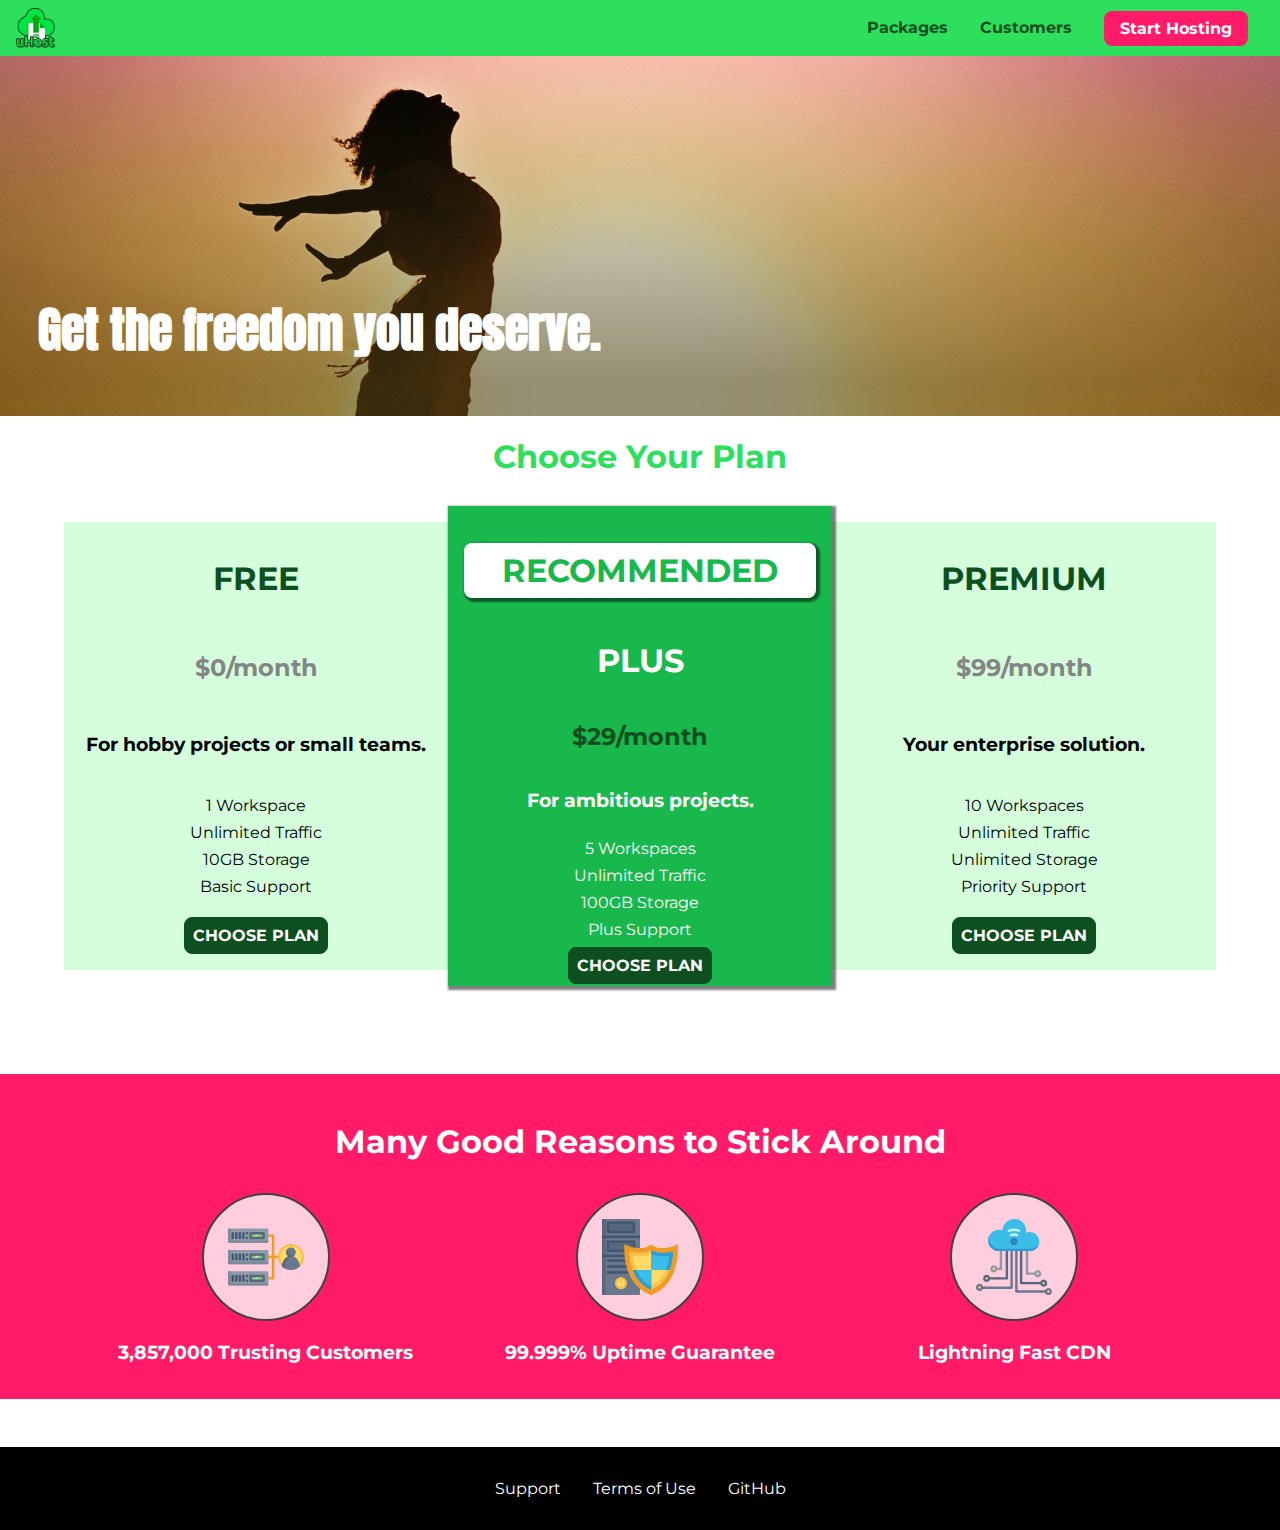
==== commit ccbd4397: "final commit" ====
--- a/index.html
+++ b/index.html
@@ -7,8 +7,6 @@
     <meta name="viewport" content="width=device-width, initial-scale=1.0">
     <title>uHost</title>
     <link rel="shortcut icon" href="favicon.png">
-    <link href="https://fonts.googleapis.com/css?family=Anton" rel="stylesheet">
-    <link href="https://fonts.googleapis.com/css?family=Montserrat:400,700" rel="stylesheet">
     <link rel="stylesheet" href="shared.css">
     <link rel="stylesheet" href="main.css">
 </head>
@@ -310,6 +308,9 @@
                 <li class="main-footer__link">
                     <a href="#">Terms of Use</a>
                 </li>
+                <li class="main-footer__link">
+                    <a href="https://github.com/garrettjamie87">GitHub</a>
+                </li>
             </ul>
         </nav>
     </footer>
--- a/shared.css
+++ b/shared.css
@@ -1,10 +1,35 @@
+@import url("https://fonts.googleapis.com/css?family=Roboto:100,400,900");
+@import url("https://fonts.googleapis.com/css?family=Anton");
+@import url("https://fonts.googleapis.com/css?family=Montserrat:400,700");
+
+:root {
+  --dark-green: #0e4f1f;
+  --highlight-color: #ff1b68;
+}
 * {
   box-sizing: border-box;
+}
+
+html {
+  height: 100%;
 }
 
 body {
   font-family: "Montserrat", sans-serif;
   margin: 0;
+  display: grid;
+  grid-template-rows: 3.5rem auto fit-content(8rem);
+  grid-template-areas:
+    "header"
+    "main"
+    "footer";
+  /* padding-top: 3.5rem; */
+  height: 100%;
+}
+
+main {
+  /* grid-row: 2 / 3; */
+  grid-area: main;
 }
 
 .backdrop {
@@ -25,12 +50,10 @@
   left: 0;
   background: #2ddf5c;
   padding: 0.5rem 1rem;
-  z-index: 1;
-}
-
-.main-header > div {
-  display: inline-block;
-  vertical-align: middle;
+  z-index: 60;
+  display: flex;
+  align-items: center;
+  justify-content: space-between;
 }
 
 .toggle-button {
@@ -59,15 +82,13 @@
   color: #0e4f1f;
   text-decoration: none;
   font-weight: bold;
-  font-size: 1.5rem;
   /* width: 20px; */
-  display: inline-block;
 }
 
 .main-header__brand img {
   height: 2.5rem;
+  vertical-align: middle;
   /* width: 100%; */
-  vertical-align: middle;
 }
 
 .main-nav {
@@ -78,10 +99,10 @@
   margin: 0;
   padding: 0;
   list-style: none;
+  display: flex;
 }
 
 .main-nav__item {
-  display: inline-block;
   margin: 0 1rem;
 }
 
@@ -99,10 +120,14 @@
   border-bottom: 5px solid white;
 }
 
+.main-nav__item--cta {
+  animation: wiggle 400ms 3s 8 ease-out none;
+}
+
 .main-nav__item--cta a,
 .mobile-nav__item--cta a {
   color: white;
-  background: #ff1b68;
+  background: var(--highlight-color);
   padding: 0.5rem 1rem;
   border-radius: 8px;
 }
@@ -111,7 +136,7 @@
 .main-nav__item--cta a:active,
 .mobile-nav__item--cta a:hover,
 .mobile-nav__item--cta a:active {
-  color: #ff1b68;
+  color: var(--highlight-color);
   background: white;
   border: none;
 }
@@ -120,11 +145,9 @@
   .toggle-button {
     display: none;
   }
+
   .main-nav {
-    display: inline-block;
-    text-align: right;
-    width: calc(100% - 44px);
-    vertical-align: middle;
+    display: flex;
   }
 }
 
@@ -132,18 +155,21 @@
   background: black;
   padding: 2rem;
   margin-top: 3rem;
+  /* grid-row: 3 / 4; */
+  grid-area: footer;
 }
 
 .main-footer__links {
   list-style: none;
   margin: 0;
   padding: 0;
-  text-align: center;
+  display: flex;
+  flex-direction: column;
+  align-items: center;
 }
 
 .main-footer__link {
-  display: block;
-  margin: 1rem 0;
+  margin: 0.5rem 0;
 }
 
 .main-footer__link a {
@@ -154,27 +180,6 @@
 .main-footer__link a:hover,
 .main-footer__link a:active {
   color: #ccc;
-}
-
-.button {
-  background: #0e4f1f;
-  color: white;
-  font: inherit;
-  border: 1.5px solid #0e4f1f;
-  padding: 0.5rem;
-  border-radius: 8px;
-  font-weight: bold;
-  cursor: pointer;
-}
-
-.button:hover,
-.button:active {
-  background: white;
-  color: #0e4f1f;
-}
-
-.button:focus {
-  outline: none;
 }
 
 .mobile-nav {
@@ -192,9 +197,12 @@
   width: 90%;
   height: 100%;
   list-style: none;
-  margin: 10% auto;
+  margin: 0 auto;
   padding: 0;
-  text-align: center;
+  display: flex;
+  flex-direction: column;
+  justify-content: center;
+  align-items: center;
 }
 
 .mobile-nav__item {
@@ -205,13 +213,60 @@
   font-size: 1.5rem;
 }
 
+.button {
+  background: var(--dark-green);
+  color: white;
+  font: inherit;
+  border: 1.5px solid var(--dark-green);
+  padding: 0.5rem;
+  border-radius: 8px;
+  font-weight: bold;
+  cursor: pointer;
+}
+
+.button:hover,
+.button:active {
+  background: white;
+  color:var(--dark-green);
+}
+
+.button:focus {
+  outline: none;
+}
+
+.button[disabled] {
+  cursor: not-allowed;
+  border: #a1a1a1;
+  background: #ccc;
+  color: #a1a1a1;
+}
+
 .open {
   display: block !important;
+  opacity: 1 !important;
+  transform: translateY(0) !important;
 }
 
 @media (min-width: 40rem) {
   .main-footer__link {
-    display: inline-block;
     margin: 0 1rem;
   }
-}
+
+  .main-footer__links {
+    flex-direction: row;
+    justify-content: center;
+  }
+}
+
+@keyframes wiggle {
+ 0% {
+    transform: rotateZ(0);
+  }
+
+  50%{
+    transform: rotateZ(-10deg);
+  }
+  100% {
+    transform: rotateZ(10deg);
+  }
+}
--- a/main.css
+++ b/main.css
@@ -1,6 +1,7 @@
 #product-overview {
   background: linear-gradient(to top, rgba(80, 68, 18, 0.6) 10%, transparent),
-    url("images/freedom.jpg") center/cover no-repeat border-box, #ff1b68;
+    url("images/freedom.jpg") center/cover no-repeat border-box,
+    #ff1b68;
   /* background-image: url("freedom.jpg");
     background-size: cover;
     background-position: left 10% bottom 20%; */
@@ -11,7 +12,6 @@
   /* background-image: radial-gradient(ellipse farthest-corner at 20% 50%, red, blue 70%, green); */
   width: 100vw;
   height: 33vh;
-  margin-top: 3.75rem;
   /* border: 5px dashed red; */
   position: relative;
 }
@@ -25,7 +25,7 @@
   font-size: 1.6rem;
 }
 
-@media (min-width: 40rem) and (min-height: 60rem) {
+@media (min-width: 40rem) and (min-height: 40rem) {
   #product-overview {
     height: 40vh;
     background-position: 50% 25%;
@@ -89,21 +89,27 @@
 }
 
 @media (min-width: 40rem) {
-  .plan__list {
+  .plan__list { 
     width: 100%;
-    text-align: center;
+    display: flex;
+    justify-content: center;
+    align-items: center;
   }
 
   .plan {
-    display: inline-block;
     width: 30%;
-    vertical-align: middle;
     min-width: 13rem;
     max-width: 25rem;
+    display: flex;
+    flex-direction: column;
+    justify-content: space-between;
+    height: 28rem;
   }
 
   .plan--highlighted {
     box-shadow: 2px 2px 2px 2px rgba(0, 0, 0, 0.5);
+    height: 30rem;
+    z-index: 50;
   }
 }
 
@@ -124,8 +130,6 @@
   padding: 0;
   text-align: center;
 }
-
-
 
 .key-feature__image {
   background: #ffcede;
@@ -146,16 +150,25 @@
 
 @media (min-width: 40rem) {
   .key-feature {
-    display: inline-block;
     width: 30%;
     max-width: 25rem;
-    vertical-align: top;
-  }
-}
+  }
+
+  .key-feature__list {
+    display: flex;
+    justify-content: center;
+  }
+}
+
+/* h1 {
+    font-family: sans-serif;
+} */
 
 .modal {
   position: fixed;
-  display: none;
+  opacity: 0;
+  transform: translateY(-3rem);
+  transition: opacity 200ms ease-out, transform 500ms cubic-bezier(0.55, 0.055, 0.675, 0.19);
   z-index: 200;
   top: 20%;
   left: 30%;
@@ -200,4 +213,4 @@
 .modal__action--negative:active {
   background: #ff5454;
   border-color: #ff5454;
-}
+}